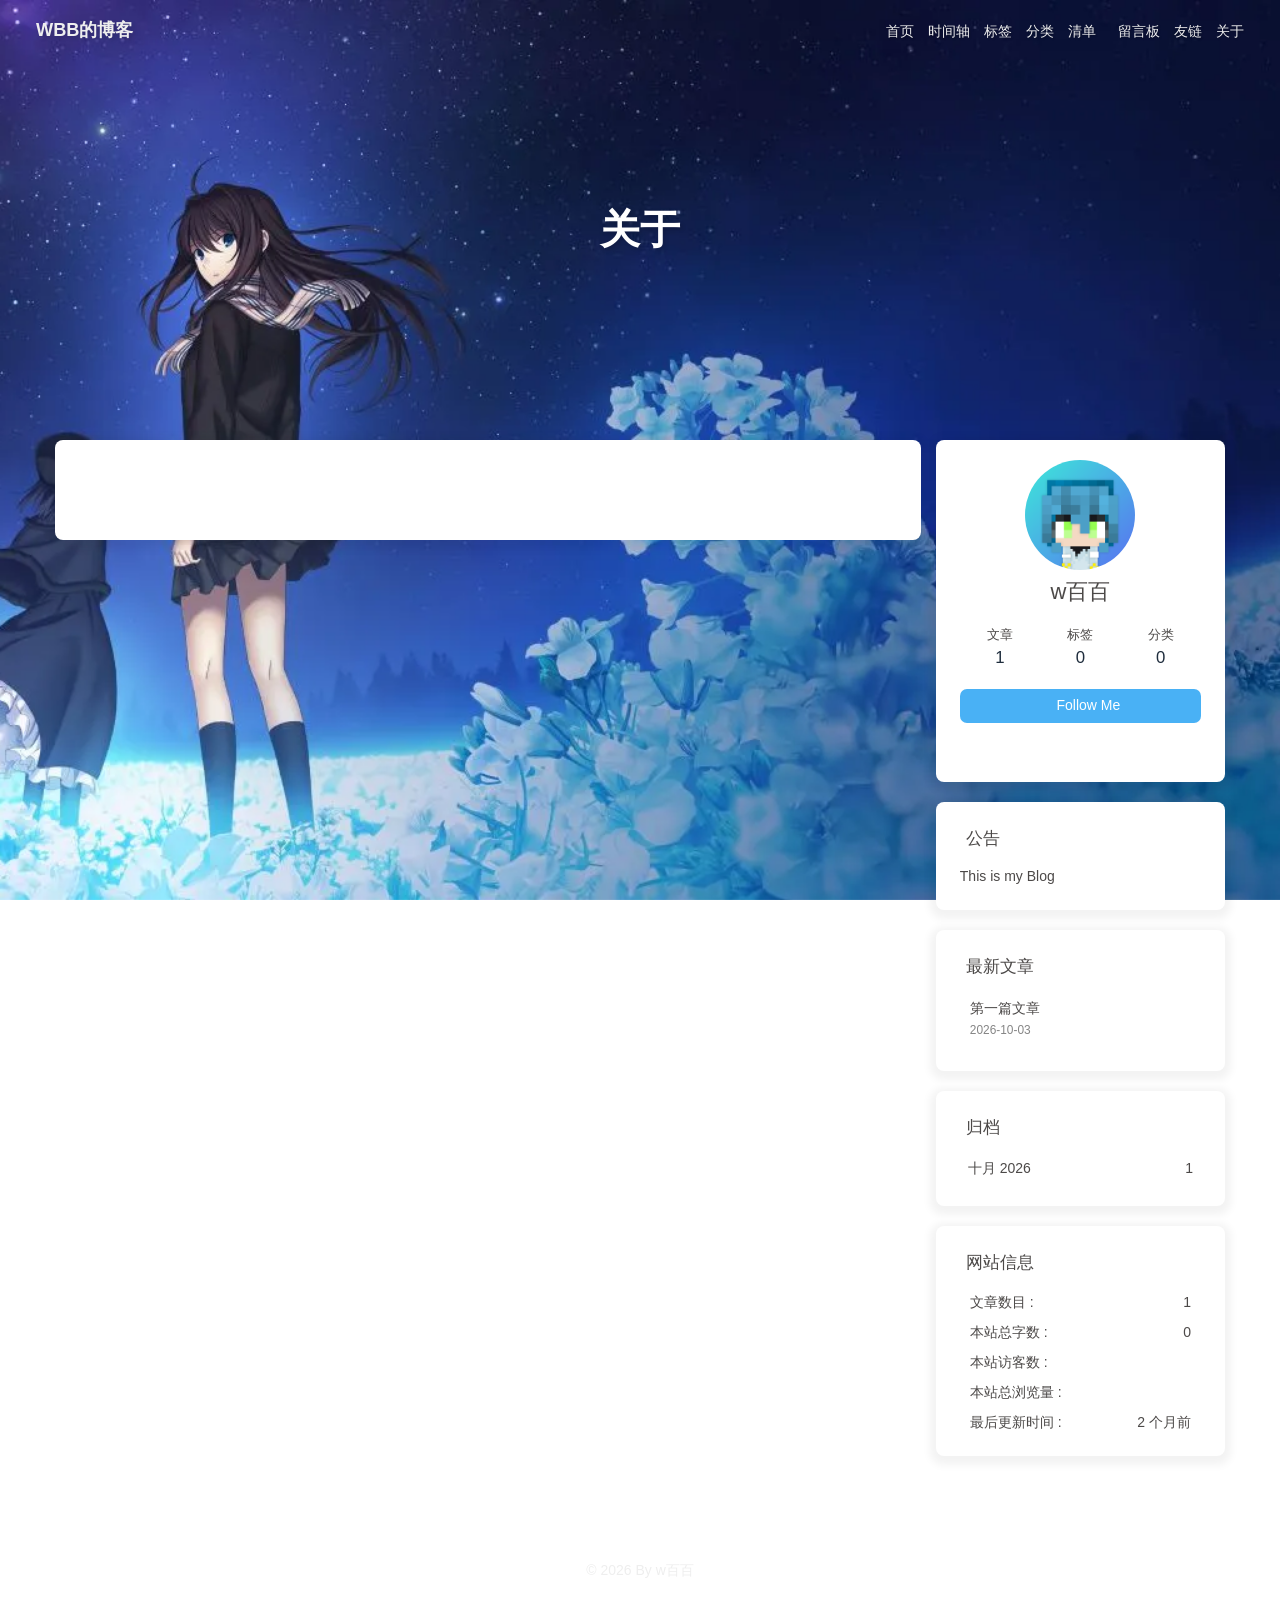
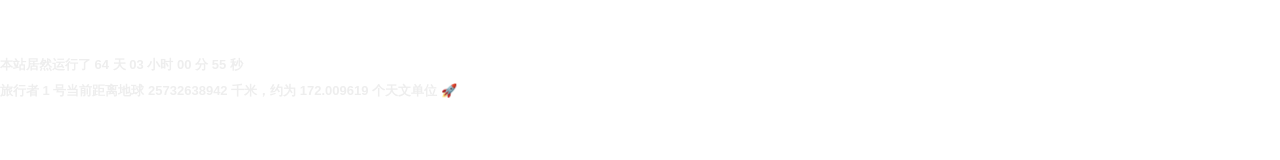
==== about/index.html @ 010b05d6 "Site updated: 2026-10-05 22:46:06" ====
<!DOCTYPE html><html lang="zh-CN" data-theme="light"><head><meta charset="UTF-8"><meta http-equiv="X-UA-Compatible" content="IE=edge"><meta name="viewport" content="width=device-width, initial-scale=1.0,viewport-fit=cover"><title>关于 | WBB的博客</title><meta name="author" content="w百百"><meta name="copyright" content="w百百"><meta name="format-detection" content="telephone=no"><meta name="theme-color" content="#ffffff"><meta property="og:type" content="website">
<meta property="og:title" content="关于">
<meta property="og:url" content="http://example.com/about/index.html">
<meta property="og:site_name" content="WBB的博客">
<meta property="og:locale" content="zh_CN">
<meta property="og:image" content="http://example.com/img/avatar.png">
<meta property="article:published_time" content="2026-10-03T05:00:00.000Z">
<meta property="article:modified_time" content="2026-10-03T05:31:49.910Z">
<meta property="article:author" content="w百百">
<meta name="twitter:card" content="summary">
<meta name="twitter:image" content="http://example.com/img/avatar.png"><script type="application/ld+json"></script><link rel="shortcut icon" href="/img/favicon.ico"><link rel="canonical" href="http://example.com/about/index.html"><link rel="preconnect" href="//cdn.jsdelivr.net"/><link rel="preconnect" href="//busuanzi.ibruce.info"/><link rel="stylesheet" href="/css/index.css?v=5.7.0"><link rel="stylesheet" href="https://cdn.jsdelivr.net/npm/@fortawesome/fontawesome-free@7.3.1/css/all.min.css"><script>
    (() => {
      
    const saveToLocal = {
      set: (key, value, ttl) => {
        const data = { value }

        if (ttl != null) {
          data.expiry = Date.now() + ttl * 86400000
        }

        localStorage.setItem(key, JSON.stringify(data))
      },
      get: key => {
        const itemStr = localStorage.getItem(key)
        if (!itemStr) return

        try {
          const data = JSON.parse(itemStr)

          if (data.expiry && Date.now() > data.expiry) {
            localStorage.removeItem(key)
            return
          }

          return data.value
        } catch {
          localStorage.removeItem(key)
        }
      }
    }

    const scriptCache = new Map()
    const cssCache = new Map()
    window.btf = {
      saveToLocal,
      getScript: (url, attr = {}) => {
        if (scriptCache.has(url)) {
          return scriptCache.get(url)
        }

        const promise = new Promise((resolve, reject) => {
          const script = document.createElement('script')

          script.src = url
          script.async = true

          for (const key in attr) {
            script.setAttribute(key, attr[key])
          }

          script.onload = resolve
          script.onerror = reject

          document.head.appendChild(script)
        })

        scriptCache.set(url, promise)

        return promise
      },
      getCSS: (url, id) => {
        if (cssCache.has(url)) {
          return cssCache.get(url)
        }

        const promise = new Promise((resolve, reject) => {
          const link = document.createElement('link')

          link.rel = 'stylesheet'
          link.href = url

          if (id) {
            link.id = id
          }

          link.onload = resolve
          link.onerror = reject

          document.head.appendChild(link)
        })

        cssCache.set(url, promise)

        return promise
      },
      addGlobalFn: (key, fn, name = false, parent = window) => {
        if (!true && key.startsWith('pjax')) return
        const globalFn = parent.globalFn || {}
        globalFn[key] = globalFn[key] || {}
        globalFn[key][name || Object.keys(globalFn[key]).length] = fn
        parent.globalFn = globalFn
      }
    }
  
      
      const metaThemeColor = document.querySelector('meta[name="theme-color"]')
      const activateDarkMode = () => {
        document.documentElement.dataset.theme = 'dark'
        if (metaThemeColor !== null) {
          metaThemeColor.setAttribute('content', '#0d0d0d')
        }
      }
      const activateLightMode = () => {
        document.documentElement.dataset.theme = 'light'
        if (metaThemeColor !== null) {
          metaThemeColor.setAttribute('content', '#ffffff')
        }
      }

      btf.activateDarkMode = activateDarkMode
      btf.activateLightMode = activateLightMode

      const theme = saveToLocal.get('theme')
    
          theme === 'dark' ? activateDarkMode() : theme === 'light' ? activateLightMode() : null
        
      
      const asideStatus = saveToLocal.get('aside-status')
      if (asideStatus !== undefined) {
        document.documentElement.classList.toggle('hide-aside', asideStatus === 'hide')
      }
    
      
    const detectApple = () => {
      if (/iPad|iPhone|iPod|Macintosh/.test(navigator.userAgent)) {
        document.documentElement.classList.add('apple')
      }
    }
    detectApple()
  
    })()
  </script><script>const GLOBAL_CONFIG = {
  root: '/',
  algolia: undefined,
  localSearch: undefined,
  translate: undefined,
  highlight: {"plugin":"highlight.js","highlightCopy":true,"highlightLang":true,"highlightHeightLimit":230,"highlightFullpage":false,"highlightMacStyle":true},
  copy: {
    success: '复制成功',
    error: '复制失败',
    noSupport: '浏览器不支持'
  },
  relativeDate: {
    homepage: true,
    post: false
  },
  runtime: '',
  dateSuffix: {
    just: '刚刚',
    min: '分钟前',
    hour: '小时前',
    day: '天前',
    month: '个月前'
  },
  copyright: undefined,
  lightbox: 'null',
  Snackbar: undefined,
  infinitegrid: {
    js: 'https://cdn.jsdelivr.net/npm/@egjs/infinitegrid@4.13.0/dist/infinitegrid.min.js',
    buttonText: '加载更多'
  },
  isPhotoFigcaption: false,
  islazyloadPlugin: false,
  isAnchor: false,
  percent: {
    toc: true,
    rightside: false,
  },
  autoDarkmode: false
}</script><script id="config-diff">var GLOBAL_CONFIG_SITE = {
  title: '关于',
  isHighlightShrink: false,
  isToc: false,
  pageType: 'page'
}</script><link rel="stylesheet" href="/css/custom.css" media="defer" onload="this.media='all'"><link rel="stylesheet" href="https://cdn.jsdelivr.net/npm/aplayer@1.10.1/dist/APlayer.min.css"><!-- hexo injector head_end start --><link rel="stylesheet" href="/css/runtime.css" media="print" onload="this.media='all'"><!-- hexo injector head_end end --><meta name="generator" content="Hexo 8.1.2"></head><body><div class="bg-animation" id="web_bg" style="background-image: url(/img/bg.jpg);"></div><div id="sidebar"><div id="menu-mask"></div><div id="sidebar-menus"><div class="avatar-img text-center"><img src="/img/avatar.png" onerror="this.onerror=null;this.src='/img/friend_404.gif'" alt="avatar"/></div><div class="site-data text-center"><a href="/archives/"><div class="headline">文章</div><div class="length-num">1</div></a><a href="/tags/"><div class="headline">标签</div><div class="length-num">0</div></a><a href="/categories/"><div class="headline">分类</div><div class="length-num">0</div></a></div><div class="menus_items"><div class="menus_item"><a class="site-page" href="/"><i class="fa-fw fas fa-home"></i><span> 首页</span></a></div><div class="menus_item"><a class="site-page" href="/archives/"><i class="fa-fw fas fa-archive"></i><span> 时间轴</span></a></div><div class="menus_item"><a class="site-page" href="/tags/"><i class="fa-fw fas fa-tags"></i><span> 标签</span></a></div><div class="menus_item"><a class="site-page" href="/categories/"><i class="fa-fw fas fa-folder-open"></i><span> 分类</span></a></div><div class="menus_item"><span class="site-page group"><i class="fa-fw fa fa-heartbeat"></i><span> 清单</span><i class="fas fa-chevron-down"></i></span><ul class="menus_item_child"><li><a class="site-page child" href="/music/"><i class="fa-fw fas fa-music"></i><span> 音乐</span></a></li><li><a class="site-page child" href="/Gallery/"><i class="fa-fw fas fa-images"></i><span> 照片</span></a></li><li><a class="site-page child" href="/movies/"><i class="fa-fw fas fa-video"></i><span> 电影</span></a></li></ul></div><div class="menus_item"><a class="site-page" href="/comments/"><i class="fa-fw fas fa-envelope-open"></i><span> 留言板</span></a></div><div class="menus_item"><a class="site-page" href="/link/"><i class="fa-fw fas fa-link"></i><span> 友链</span></a></div><div class="menus_item"><a class="site-page" href="/about/"><i class="fa-fw fas fa-user"></i><span> 关于</span></a></div></div></div></div><div class="page" id="body-wrap"><header class="not-home-page" id="page-header"><nav id="nav"><span id="blog-info"><a class="nav-site-title" href="/"><span class="site-name">WBB的博客</span></a></span><div id="menus"><div class="menus_items"><div class="menus_item"><a class="site-page" href="/"><i class="fa-fw fas fa-home"></i><span> 首页</span></a></div><div class="menus_item"><a class="site-page" href="/archives/"><i class="fa-fw fas fa-archive"></i><span> 时间轴</span></a></div><div class="menus_item"><a class="site-page" href="/tags/"><i class="fa-fw fas fa-tags"></i><span> 标签</span></a></div><div class="menus_item"><a class="site-page" href="/categories/"><i class="fa-fw fas fa-folder-open"></i><span> 分类</span></a></div><div class="menus_item"><span class="site-page group"><i class="fa-fw fa fa-heartbeat"></i><span> 清单</span><i class="fas fa-chevron-down"></i></span><ul class="menus_item_child"><li><a class="site-page child" href="/music/"><i class="fa-fw fas fa-music"></i><span> 音乐</span></a></li><li><a class="site-page child" href="/Gallery/"><i class="fa-fw fas fa-images"></i><span> 照片</span></a></li><li><a class="site-page child" href="/movies/"><i class="fa-fw fas fa-video"></i><span> 电影</span></a></li></ul></div><div class="menus_item"><a class="site-page" href="/comments/"><i class="fa-fw fas fa-envelope-open"></i><span> 留言板</span></a></div><div class="menus_item"><a class="site-page" href="/link/"><i class="fa-fw fas fa-link"></i><span> 友链</span></a></div><div class="menus_item"><a class="site-page" href="/about/"><i class="fa-fw fas fa-user"></i><span> 关于</span></a></div></div><div id="toggle-menu"><span class="site-page"><i class="fas fa-bars fa-fw"></i></span></div></div></nav><div id="page-site-info"><h1 id="site-title">关于</h1></div></header><main class="layout" id="content-inner"><div id="page"><div class="container" id="article-container"></div></div><div class="aside-content" id="aside-content"><div class="card-widget card-info text-center"><div class="avatar-img"><img src="/img/avatar.png" onerror="this.onerror=null;this.src='/img/friend_404.gif'" alt="avatar"/></div><div class="author-info-name">w百百</div><div class="author-info-description"></div><div class="site-data"><a href="/archives/"><div class="headline">文章</div><div class="length-num">1</div></a><a href="/tags/"><div class="headline">标签</div><div class="length-num">0</div></a><a href="/categories/"><div class="headline">分类</div><div class="length-num">0</div></a></div><a id="card-info-btn" target="_blank" rel="noopener" href="https://github.com/wbb718"><i class="fab fa-github"></i><span>Follow Me</span></a><div class="card-info-social-icons"><a class="social-icon" href="https://github.com/wbb718" target="_blank" title="Github"><i class="fab fa-github" style="color: #24292e;"></i></a><a class="social-icon" href="mailto:2115666263@qq.com" target="_blank" title="Email"><i class="fas fa-envelope" style="color: #4a7dbe;"></i></a></div></div><div class="card-widget card-announcement"><div class="item-headline"><i class="fas fa-bullhorn fa-shake"></i><span>公告</span></div><div class="announcement_content">This is my Blog</div></div><div class="sticky_layout"><div class="card-widget card-recent-post"><div class="item-headline"><i class="fas fa-history"></i><span>最新文章</span></div><div class="aside-list"><div class="aside-list-item no-cover"><div class="content"><a class="title" href="/2026/10/03/first/" title="第一篇文章">第一篇文章</a><time datetime="2026-10-02T16:00:00.000Z" title="发表于 2026-10-03 00:00:00">2026-10-03</time></div></div></div></div><div class="card-widget card-archives">
    <div class="item-headline"><i class="fas fa-archive"></i><span>归档</span></div>
  
    <ul class="card-archive-list">
      
        <li class="card-archive-list-item">
          <a class="card-archive-list-link" href="/archives/2026/10/">
            <span class="card-archive-list-date">
              十月 2026
            </span>
            <span class="card-archive-list-count">1</span>
          </a>
        </li>
      
    </ul>
  </div><div class="card-widget card-webinfo"><div class="item-headline"><i class="fas fa-chart-line"></i><span>网站信息</span></div><div class="webinfo"><div class="webinfo-item"><div class="item-name">文章数目 :</div><div class="item-count">1</div></div><div class="webinfo-item"><div class="item-name">本站总字数 :</div><div class="item-count">0</div></div><div class="webinfo-item"><div class="item-name">本站访客数 :</div><div class="item-count" id="busuanzi_value_site_uv"><i class="fa-solid fa-spinner fa-spin"></i></div></div><div class="webinfo-item"><div class="item-name">本站总浏览量 :</div><div class="item-count" id="busuanzi_value_site_pv"><i class="fa-solid fa-spinner fa-spin"></i></div></div><div class="webinfo-item"><div class="item-name">最后更新时间 :</div><div class="item-count" id="last-push-date" data-lastPushDate="2026-10-05T14:46:05.135Z"><i class="fa-solid fa-spinner fa-spin"></i></div></div></div></div></div></div></main><footer id="footer"><div class="footer-other"><div class="footer-copyright"><span class="copyright">&copy;&nbsp;2026 By w百百</span></div></div></footer></div><div id="rightside"><div id="rightside-config-hide"><button id="darkmode" type="button" title="日间和夜间模式切换"><i class="fas fa-adjust"></i></button><button id="hide-aside-btn" type="button" title="单栏和双栏切换"><i class="fas fa-arrows-alt-h"></i></button></div><div id="rightside-config-show"><button id="rightside-config" type="button" title="设置"><i class="fas fa-cog fa-spin"></i></button><button id="go-up" type="button" title="回到顶部"><span class="scroll-percent"></span><i class="fas fa-arrow-up"></i></button></div></div><div><script src="/js/utils.js?v=5.7.0"></script><script src="/js/main.js?v=5.7.0"></script><div class="js-pjax"></div><script>
// PJAX 单例锁，保证 Live2D 核心逻辑在生命周期内只初始化一次，避免重复加载和资源泄漏
if (typeof window.live2d_initialized === 'undefined') {
    window.live2d_initialized = true;
    // Live2D Widget v3 配置对象
    const cdnPath = "https://cdn.jsdelivr.net/gh/letere-gzj/live2d-widget-v3@main";
    const config = {
      path: {
        homePath: "", // 网站根路径
        modelPath: "/live2d/", // live2d 资源与配置路径
        cssPath: "/live2d/waifu.css", // live2d 样式表路径
        tipsJsonPath: "/live2d/waifu-tips.json", // live2d 提示语配置路径
        tipsJsPath: "/live2d/waifu-tips.js", // live2d 提示语脚本路径
        live2dCorePath: cdnPath + "/Core/live2dcubismcore.js", // Live2D核心库路径，使用 CDN 加载
        live2dSdkPath: cdnPath + "/live2d-sdk.js" // Live2D SDK路径，使用 CDN 加载
      },
      tools: ["hitokoto", "express", "info", "quit"], // 前端工具栏按钮配置，我在这里做了精简
      drag: { enable: false, direction: ["x", "y"] }, // 拖拽配置，这里为模型禁止拖拽
      switchType: "order" // 模型切换方式，这里为顺序切换
    };
    // 资源初始化以及移动端适配
    if (screen.width >= 768) {
      Promise.all([
        loadExternalResource(config.path.cssPath, "css"),
        loadExternalResource(config.path.live2dCorePath, "js"),
        loadExternalResource(config.path.live2dSdkPath, "js"),
        loadExternalResource(config.path.tipsJsPath, "js")
      ]).then(() => {
        if (typeof initWidget !== "undefined") {
          initWidget({
            waifuPath: config.path.tipsJsonPath,
            cdnPath: config.path.modelPath,
            tools: config.tools,
            dragEnable: config.drag.enable,
            dragDirection: config.drag.direction,
            switchType: config.switchType
          });
        }
      });
    }
    // 异步加载资源
    function loadExternalResource(url, type) {
      return new Promise((resolve, reject) => {
        let tag;
        if (type === "css") {
          tag = document.createElement("link"); 
          tag.rel = "stylesheet"; 
          tag.href = url;
        } else if (type === "js") {
          tag = document.createElement("script"); 
          tag.src = url;
        }
        if (tag) {
          tag.onload = () => resolve(url); 
          tag.onerror = () => reject(url); 
          document.head.appendChild(tag);
        }
      });
    }
}

</script>     
<script src="https://cdn.jsdelivr.net/npm/aplayer@1.10.1/dist/APlayer.min.js"></script><script src="https://cdn.jsdelivr.net/npm/meting@2.0.2/dist/Meting.min.js"></script><meting-js server="netease" type="playlist" id="8816028879" api="https://meting-api.wbb718.deno.net/api" fixed="true" autoplay="false" theme="#ad7a86" list-folded="false"></meting-js><script>
var __runMeting = function () {
  if (window.aplayers) {
    try {
      window.aplayers.forEach(function (p) {
        if (!p.options.fixed) p.destroy();
      });
    } catch (e) {}
  }
  if (typeof loadMeting === 'function' && document.getElementsByClassName('aplayer').length) {
    loadMeting();
  }
};
window.addEventListener('load', __runMeting);
</script>
<script src="https://cdn.jsdelivr.net/npm/pjax@0.2.8/pjax.min.js" defer="defer"></script><script>document.addEventListener('DOMContentLoaded', () => {
  const pjaxSelectors = ["head > title","#config-diff","#body-wrap","#rightside-config-hide","#rightside-config-show",".js-pjax"]

  window.pjax = new Pjax({
    elements: 'a:not([target="_blank"]):not([data-fancybox])',
    selectors: pjaxSelectors,
    cacheBust: false,
    analytics: false,
    scrollRestoration: false
  })

  const triggerPjaxFn = (val) => {
    if (!val) return
    Object.values(val).forEach(fn => {
      try {
        fn()
      } catch (err) {
        console.debug('Pjax callback failed:', err)
      }
    })
  }

  document.addEventListener('pjax:send', () => {
    // removeEventListener
    btf.removeGlobalFnEvent('pjaxSendOnce')
    btf.removeGlobalFnEvent('themeChange')

    // reset readmode
    const $bodyClassList = document.body.classList
    if ($bodyClassList.contains('read-mode')) $bodyClassList.remove('read-mode')

    triggerPjaxFn(window.globalFn.pjaxSend)
  })

  document.addEventListener('pjax:complete', () => {
    btf.removeGlobalFnEvent('pjaxCompleteOnce')
    document.querySelectorAll('script[data-pjax]').forEach(item => {
      if (!item.parentNode) return
      const newScript = document.createElement('script')
      const content = item.text || item.textContent || ''
      Array.from(item.attributes).forEach(attr => newScript.setAttribute(attr.name, attr.value))
      newScript.appendChild(document.createTextNode(content))
      item.parentNode.replaceChild(newScript, item)
    })

    triggerPjaxFn(window.globalFn.pjaxComplete)
  })

  document.addEventListener('pjax:error', e => {
    const responseURL = e.request && e.request.responseURL
    if (e.request && e.request.status === 404) {
      true
        ? pjax.loadUrl('/404.html')
        : responseURL && (window.location.href = responseURL)
    } else if (responseURL) {
      window.location.href = responseURL
    }
  })
})</script><script async data-pjax src="//busuanzi.ibruce.info/busuanzi/2.3/busuanzi.pure.mini.js"></script></div><!-- hexo injector body_end start --><script data-pjax>
  function butterfly_footer_beautify_injector_config(){
    var parent_div_git = document.getElementById('footer');
    var item_html = '<div id="workboard"></div><p id="ghbdages"><a class="github-badge" target="_blank" href="https://hexo.io/" style="margin-inline:5px" data-title="博客框架为Hexo_v5.4.0" title=""><img src="https://img.shields.io/badge/Frame-Hexo-blue?style=flat&amp;logo=hexo" alt=""/></a><a class="github-badge" target="_blank" href="https://butterfly.js.org/" style="margin-inline:5px" data-title="主题版本Butterfly_v3.8.2" title=""><img src="https://img.shields.io/badge/Theme-Butterfly-6513df?style=flat&amp;logo=bitdefender" alt=""/></a><a class="github-badge" target="_blank" href="https://www.jsdelivr.com/" style="margin-inline:5px" data-title="本站使用JsDelivr为静态资源提供CDN加速" title=""><img src="https://img.shields.io/badge/CDN-jsDelivr-orange?style=flat&amp;logo=jsDelivr" alt=""/></a><a class="github-badge" target="_blank" href="https://vercel.com/" style="margin-inline:5px" data-title="本站采用双线部署，默认线路托管于Vercel" title=""><img src="https://img.shields.io/badge/Hosted-Vercel-brightgreen?style=flat&amp;logo=Vercel" alt=""/></a><a class="github-badge" target="_blank" href="https://vercel.com/" style="margin-inline:5px" data-title="本站采用双线部署，联通线路托管于Coding" title=""><img src="https://img.shields.io/badge/Hosted-Coding-0cedbe?style=flat&amp;logo=Codio" alt=""/></a><a class="github-badge" target="_blank" href="https://github.com/" style="margin-inline:5px" data-title="本站项目由Github托管" title=""><img src="https://img.shields.io/badge/Source-Github-d021d6?style=flat&amp;logo=GitHub" alt=""/></a><a class="github-badge" target="_blank" href="http://creativecommons.org/licenses/by-nc-sa/4.0/" style="margin-inline:5px" data-title="本站采用知识共享署名-非商业性使用-相同方式共享4.0国际许可协议进行许可" title=""><img src="https://img.shields.io/badge/Copyright-BY--NC--SA%204.0-d42328?style=flat&amp;logo=Claris" alt=""/></a></p>';
    console.log('已挂载butterfly_footer_beautify')
    parent_div_git.insertAdjacentHTML("beforeend",item_html)
    }
  var elist = 'null'.split(',');
  var cpage = location.pathname;
  var epage = 'all';
  var flag = 0;

  for (var i=0;i<elist.length;i++){
    if (cpage.includes(elist[i])){
      flag++;
    }
  }

  if ((epage ==='all')&&(flag == 0)){
    butterfly_footer_beautify_injector_config();
  }
  else if (epage === cpage){
    butterfly_footer_beautify_injector_config();
  }
  </script><script async src="/js/runtime.js"></script><!-- hexo injector body_end end --></body></html>
---- css/custom.css ----
/* 页脚与头图透明 */
#footer {
  background: transparent !important;
}
#page-header {
  background: transparent !important;
}

/* 白天模式遮罩透明 */
#footer::before {
  background: transparent !important;
}
#page-header::before {
  background: transparent !important;
}

/* 夜间模式遮罩透明 */
[data-theme="dark"] #footer::before {
  background: transparent !important;
}
[data-theme="dark"] #page-header::before {
  background: transparent !important;
}
---- css/runtime.css ----
/*电子钟字体*/
@font-face {
  font-family: 'UnidreamLED';
  src: url("https://cdn.jsdelivr.net/npm/akilar-candyassets/fonts/UnidreamLED.ttf");
  font-display: swap;
}
div#runtime {
  width: 180px;
  margin: auto;
  color: #00ffff;
  padding-inline: 5px;
  border-radius: 10px;
  background-color: rgba(0,0,0,0.7);
  font-family: 'UnidreamLED';
}
[data-theme="dark"] div#runtime {
  color: #28b4c8;
  box-shadow: 0 0 5px rgba(28,69,218,0.71);
  animation: flashlight 1s linear infinite alternate;
}
/*悬停显示徽标提示语*/
a.github-badge:hover:before {
  position: fixed;
  width: fit-content;
  margin: auto;
  left: 0;
  right: 0;
  top: 10%;
  border-radius: 10px;
  text-align: center;
  z-index: 100;
  content: attr(data-title);
  font-size: 20px;
  color: #ffffff;
  padding: 10px;
  background-color: var(--text-bg-hover);
}
[data-theme=dark] a.github-badge:hover:before {
  background-color: rgba(18,18,18,0.8);
}
@-moz-keyframes flashlight {
  from {
    box-shadow: 0 0 5px #1478d2;
  }
  to {
    box-shadow: 0 0 2px #1478d2;
  }
}
@-webkit-keyframes flashlight {
  from {
    box-shadow: 0 0 5px #1478d2;
  }
  to {
    box-shadow: 0 0 2px #1478d2;
  }
}
@-o-keyframes flashlight {
  from {
    box-shadow: 0 0 5px #1478d2;
  }
  to {
    box-shadow: 0 0 2px #1478d2;
  }
}
@keyframes flashlight {
  from {
    box-shadow: 0 0 5px #1478d2;
  }
  to {
    box-shadow: 0 0 2px #1478d2;
  }
}
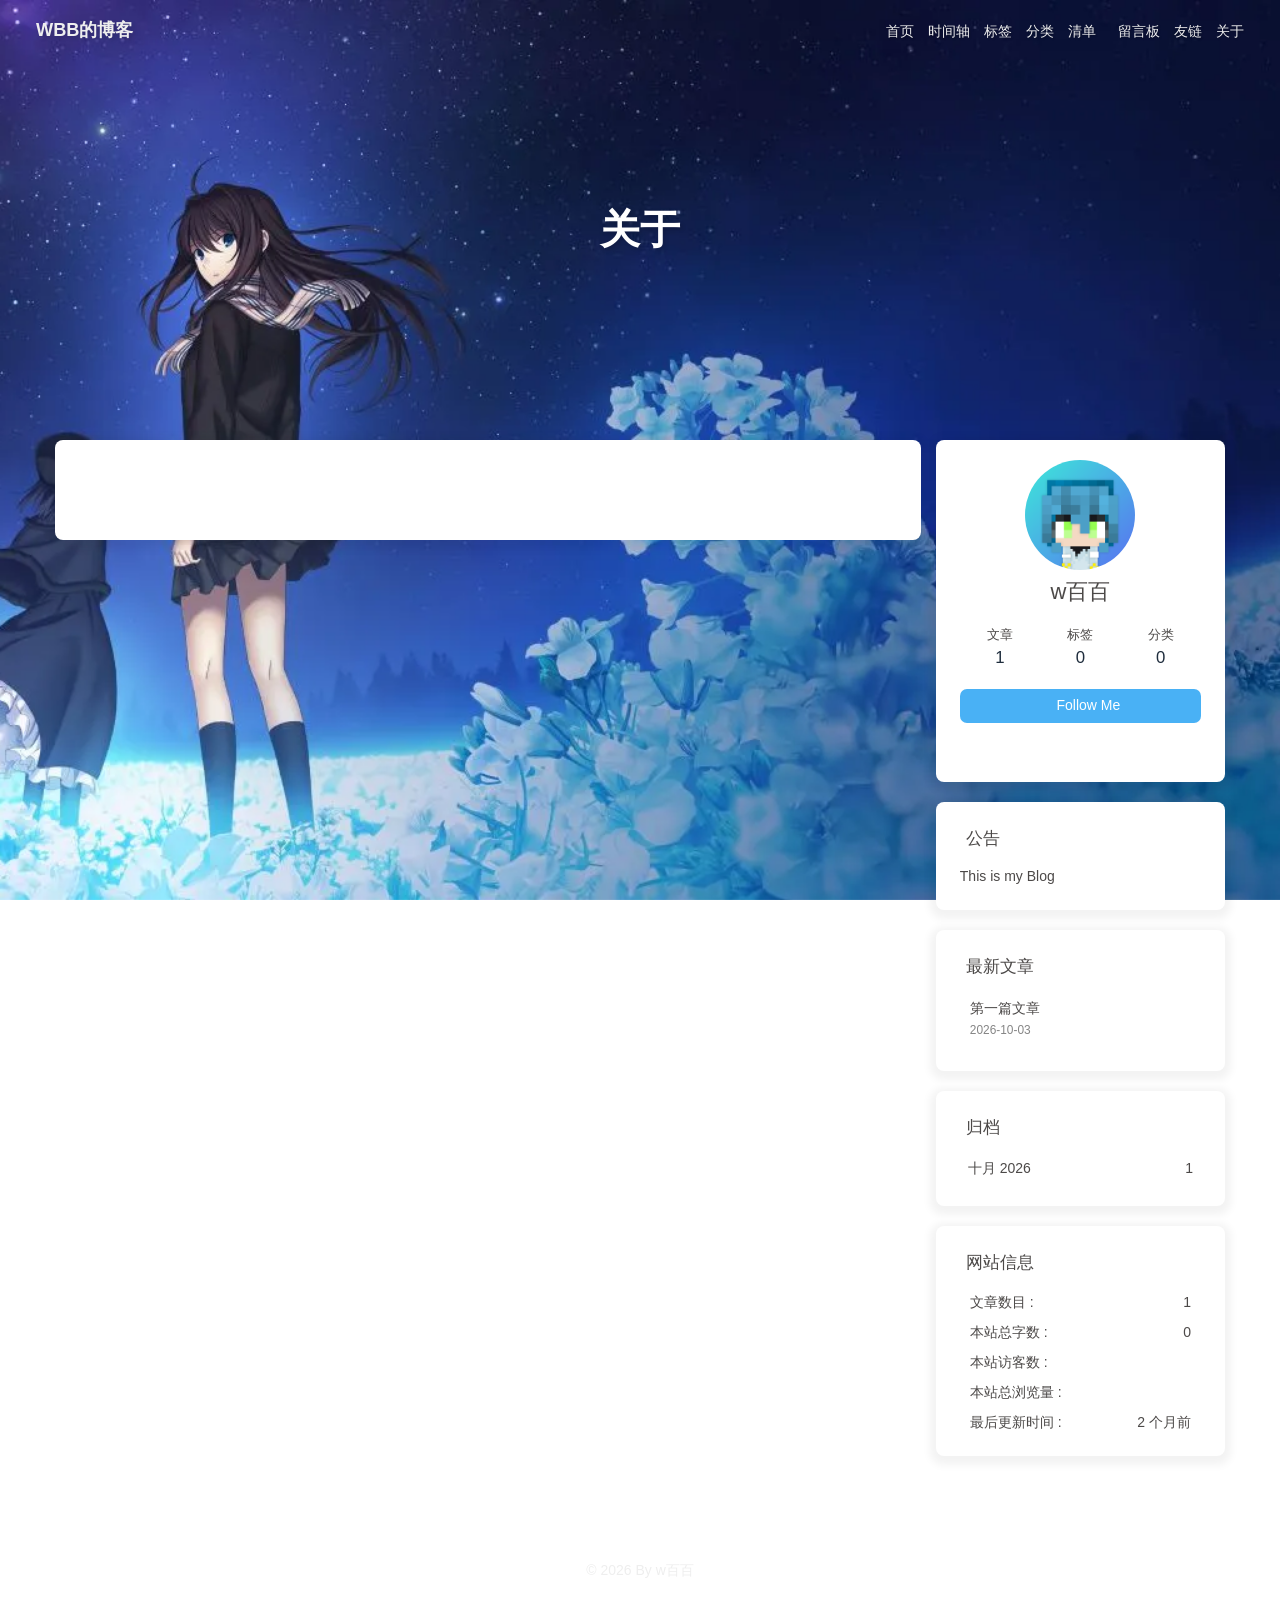
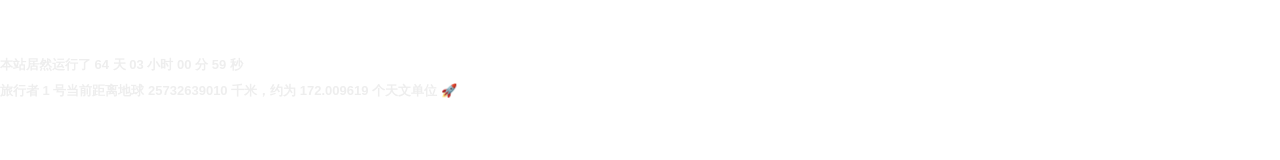
==== commit 0ead7782: "Site updated: 2026-10-05 22:55:20" ====
--- a/about/index.html
+++ b/about/index.html
@@ -198,7 +198,7 @@
         </li>
       
     </ul>
-  </div><div class="card-widget card-webinfo"><div class="item-headline"><i class="fas fa-chart-line"></i><span>网站信息</span></div><div class="webinfo"><div class="webinfo-item"><div class="item-name">文章数目 :</div><div class="item-count">1</div></div><div class="webinfo-item"><div class="item-name">本站总字数 :</div><div class="item-count">0</div></div><div class="webinfo-item"><div class="item-name">本站访客数 :</div><div class="item-count" id="busuanzi_value_site_uv"><i class="fa-solid fa-spinner fa-spin"></i></div></div><div class="webinfo-item"><div class="item-name">本站总浏览量 :</div><div class="item-count" id="busuanzi_value_site_pv"><i class="fa-solid fa-spinner fa-spin"></i></div></div><div class="webinfo-item"><div class="item-name">最后更新时间 :</div><div class="item-count" id="last-push-date" data-lastPushDate="2026-10-05T14:46:05.135Z"><i class="fa-solid fa-spinner fa-spin"></i></div></div></div></div></div></div></main><footer id="footer"><div class="footer-other"><div class="footer-copyright"><span class="copyright">&copy;&nbsp;2026 By w百百</span></div></div></footer></div><div id="rightside"><div id="rightside-config-hide"><button id="darkmode" type="button" title="日间和夜间模式切换"><i class="fas fa-adjust"></i></button><button id="hide-aside-btn" type="button" title="单栏和双栏切换"><i class="fas fa-arrows-alt-h"></i></button></div><div id="rightside-config-show"><button id="rightside-config" type="button" title="设置"><i class="fas fa-cog fa-spin"></i></button><button id="go-up" type="button" title="回到顶部"><span class="scroll-percent"></span><i class="fas fa-arrow-up"></i></button></div></div><div><script src="/js/utils.js?v=5.7.0"></script><script src="/js/main.js?v=5.7.0"></script><div class="js-pjax"></div><script>
+  </div><div class="card-widget card-webinfo"><div class="item-headline"><i class="fas fa-chart-line"></i><span>网站信息</span></div><div class="webinfo"><div class="webinfo-item"><div class="item-name">文章数目 :</div><div class="item-count">1</div></div><div class="webinfo-item"><div class="item-name">本站总字数 :</div><div class="item-count">0</div></div><div class="webinfo-item"><div class="item-name">本站访客数 :</div><div class="item-count" id="busuanzi_value_site_uv"><i class="fa-solid fa-spinner fa-spin"></i></div></div><div class="webinfo-item"><div class="item-name">本站总浏览量 :</div><div class="item-count" id="busuanzi_value_site_pv"><i class="fa-solid fa-spinner fa-spin"></i></div></div><div class="webinfo-item"><div class="item-name">最后更新时间 :</div><div class="item-count" id="last-push-date" data-lastPushDate="2026-10-05T14:55:19.253Z"><i class="fa-solid fa-spinner fa-spin"></i></div></div></div></div></div></div></main><footer id="footer"><div class="footer-other"><div class="footer-copyright"><span class="copyright">&copy;&nbsp;2026 By w百百</span></div></div></footer></div><div id="rightside"><div id="rightside-config-hide"><button id="darkmode" type="button" title="日间和夜间模式切换"><i class="fas fa-adjust"></i></button><button id="hide-aside-btn" type="button" title="单栏和双栏切换"><i class="fas fa-arrows-alt-h"></i></button></div><div id="rightside-config-show"><button id="rightside-config" type="button" title="设置"><i class="fas fa-cog fa-spin"></i></button><button id="go-up" type="button" title="回到顶部"><span class="scroll-percent"></span><i class="fas fa-arrow-up"></i></button></div></div><div><script src="/js/utils.js?v=5.7.0"></script><script src="/js/main.js?v=5.7.0"></script><div class="js-pjax"></div><script>
 // PJAX 单例锁，保证 Live2D 核心逻辑在生命周期内只初始化一次，避免重复加载和资源泄漏
 if (typeof window.live2d_initialized === 'undefined') {
     window.live2d_initialized = true;
@@ -260,7 +260,7 @@
 }
 
 </script>     
-<script src="https://cdn.jsdelivr.net/npm/aplayer@1.10.1/dist/APlayer.min.js"></script><script src="https://cdn.jsdelivr.net/npm/meting@2.0.2/dist/Meting.min.js"></script><meting-js server="netease" type="playlist" id="8816028879" api="https://meting-api.wbb718.deno.net/api" fixed="true" autoplay="false" theme="#ad7a86" list-folded="false"></meting-js><script>
+<script src="https://cdn.jsdelivr.net/npm/aplayer@1.10.1/dist/APlayer.min.js"></script><script src="https://cdn.jsdelivr.net/npm/@xizeyoupan/meting@latest/dist/Meting.min.js"></script><meting-js server="netease" type="playlist" id="8816028879" api="https://meting-api.wbb718.deno.net/api" fixed="true" autoplay="false" theme="#ad7a86" list-folded="false"></meting-js><script>
 var __runMeting = function () {
   if (window.aplayers) {
     try {
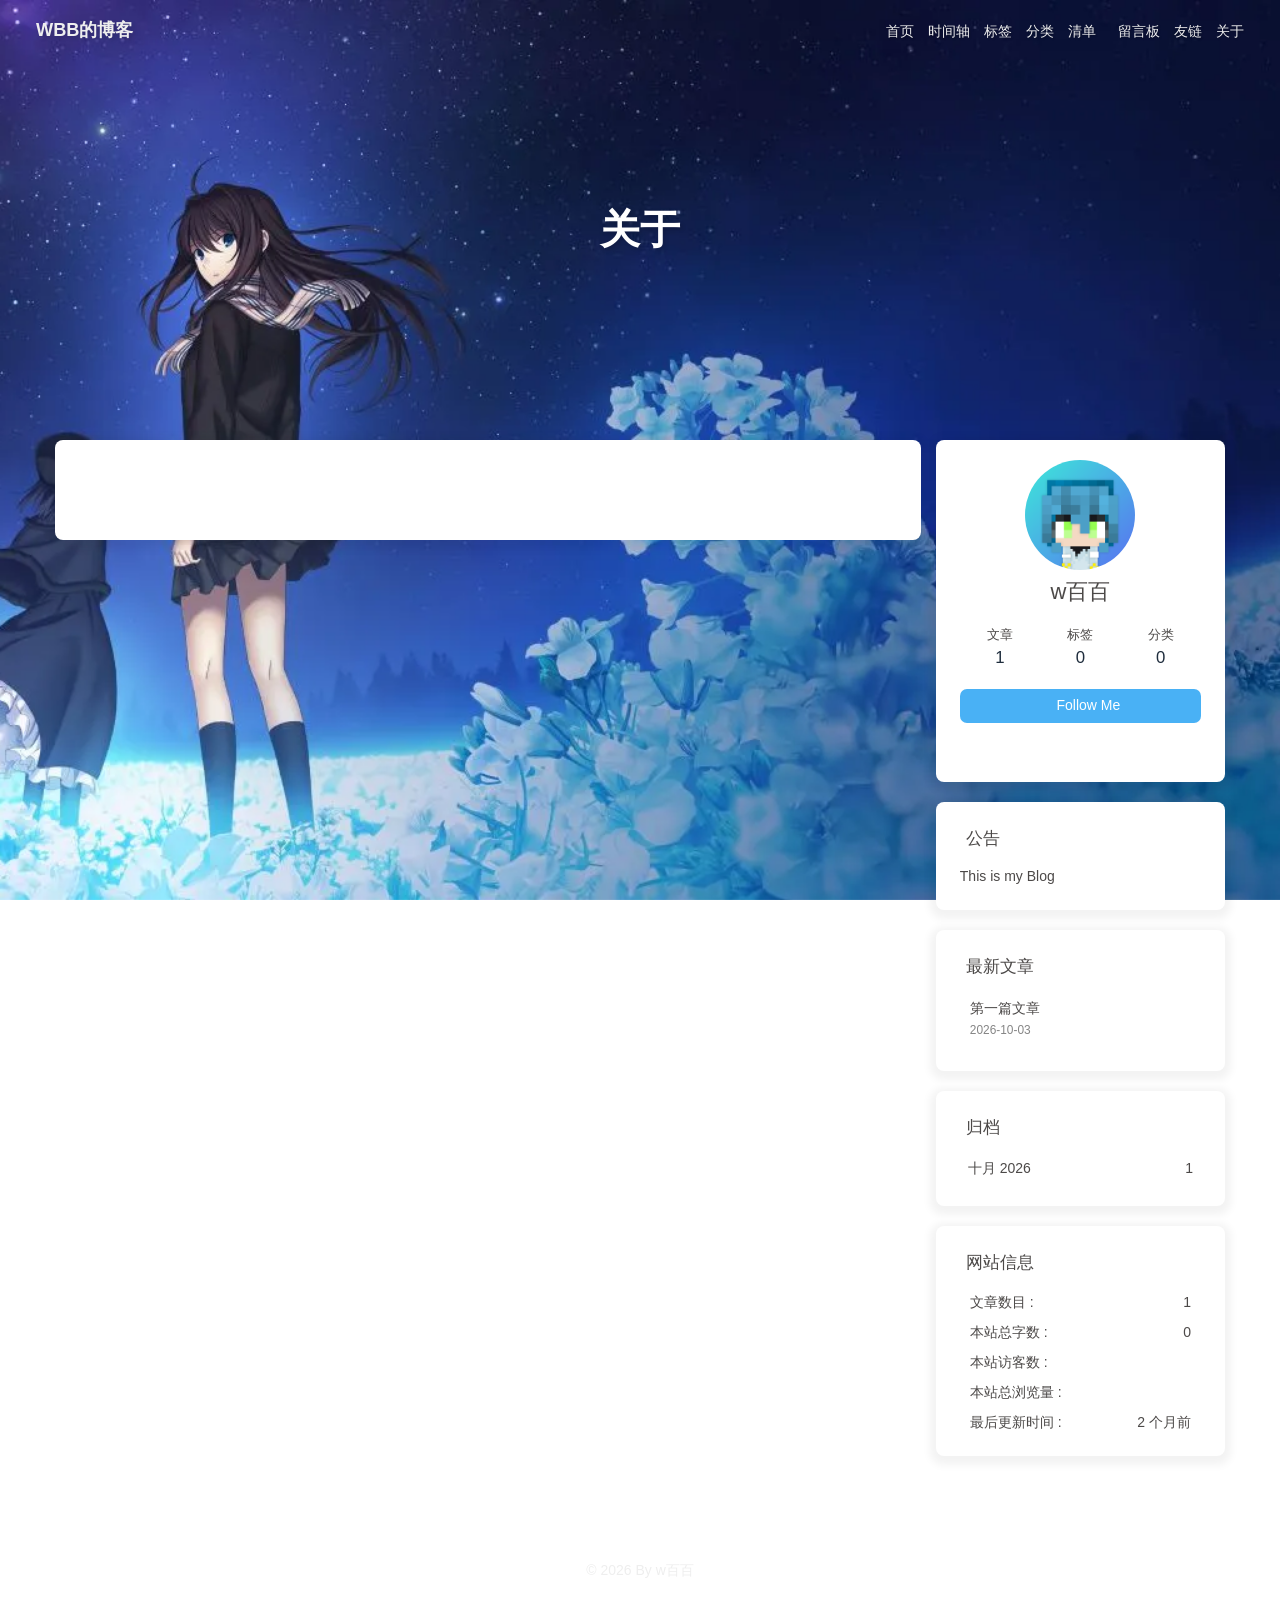
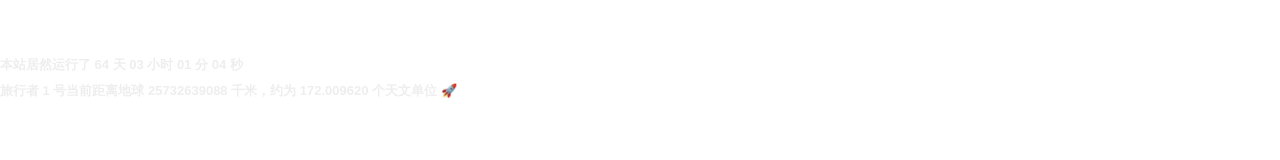
==== commit 1402a6be: "Site updated: 2026-10-05 23:13:08" ====
--- a/about/index.html
+++ b/about/index.html
@@ -198,7 +198,7 @@
         </li>
       
     </ul>
-  </div><div class="card-widget card-webinfo"><div class="item-headline"><i class="fas fa-chart-line"></i><span>网站信息</span></div><div class="webinfo"><div class="webinfo-item"><div class="item-name">文章数目 :</div><div class="item-count">1</div></div><div class="webinfo-item"><div class="item-name">本站总字数 :</div><div class="item-count">0</div></div><div class="webinfo-item"><div class="item-name">本站访客数 :</div><div class="item-count" id="busuanzi_value_site_uv"><i class="fa-solid fa-spinner fa-spin"></i></div></div><div class="webinfo-item"><div class="item-name">本站总浏览量 :</div><div class="item-count" id="busuanzi_value_site_pv"><i class="fa-solid fa-spinner fa-spin"></i></div></div><div class="webinfo-item"><div class="item-name">最后更新时间 :</div><div class="item-count" id="last-push-date" data-lastPushDate="2026-10-05T14:55:19.253Z"><i class="fa-solid fa-spinner fa-spin"></i></div></div></div></div></div></div></main><footer id="footer"><div class="footer-other"><div class="footer-copyright"><span class="copyright">&copy;&nbsp;2026 By w百百</span></div></div></footer></div><div id="rightside"><div id="rightside-config-hide"><button id="darkmode" type="button" title="日间和夜间模式切换"><i class="fas fa-adjust"></i></button><button id="hide-aside-btn" type="button" title="单栏和双栏切换"><i class="fas fa-arrows-alt-h"></i></button></div><div id="rightside-config-show"><button id="rightside-config" type="button" title="设置"><i class="fas fa-cog fa-spin"></i></button><button id="go-up" type="button" title="回到顶部"><span class="scroll-percent"></span><i class="fas fa-arrow-up"></i></button></div></div><div><script src="/js/utils.js?v=5.7.0"></script><script src="/js/main.js?v=5.7.0"></script><div class="js-pjax"></div><script>
+  </div><div class="card-widget card-webinfo"><div class="item-headline"><i class="fas fa-chart-line"></i><span>网站信息</span></div><div class="webinfo"><div class="webinfo-item"><div class="item-name">文章数目 :</div><div class="item-count">1</div></div><div class="webinfo-item"><div class="item-name">本站总字数 :</div><div class="item-count">0</div></div><div class="webinfo-item"><div class="item-name">本站访客数 :</div><div class="item-count" id="busuanzi_value_site_uv"><i class="fa-solid fa-spinner fa-spin"></i></div></div><div class="webinfo-item"><div class="item-name">本站总浏览量 :</div><div class="item-count" id="busuanzi_value_site_pv"><i class="fa-solid fa-spinner fa-spin"></i></div></div><div class="webinfo-item"><div class="item-name">最后更新时间 :</div><div class="item-count" id="last-push-date" data-lastPushDate="2026-10-05T15:13:07.418Z"><i class="fa-solid fa-spinner fa-spin"></i></div></div></div></div></div></div></main><footer id="footer"><div class="footer-other"><div class="footer-copyright"><span class="copyright">&copy;&nbsp;2026 By w百百</span></div></div></footer></div><div id="rightside"><div id="rightside-config-hide"><button id="darkmode" type="button" title="日间和夜间模式切换"><i class="fas fa-adjust"></i></button><button id="hide-aside-btn" type="button" title="单栏和双栏切换"><i class="fas fa-arrows-alt-h"></i></button></div><div id="rightside-config-show"><button id="rightside-config" type="button" title="设置"><i class="fas fa-cog fa-spin"></i></button><button id="go-up" type="button" title="回到顶部"><span class="scroll-percent"></span><i class="fas fa-arrow-up"></i></button></div></div><div><script src="/js/utils.js?v=5.7.0"></script><script src="/js/main.js?v=5.7.0"></script><div class="js-pjax"></div><script>
 // PJAX 单例锁，保证 Live2D 核心逻辑在生命周期内只初始化一次，避免重复加载和资源泄漏
 if (typeof window.live2d_initialized === 'undefined') {
     window.live2d_initialized = true;
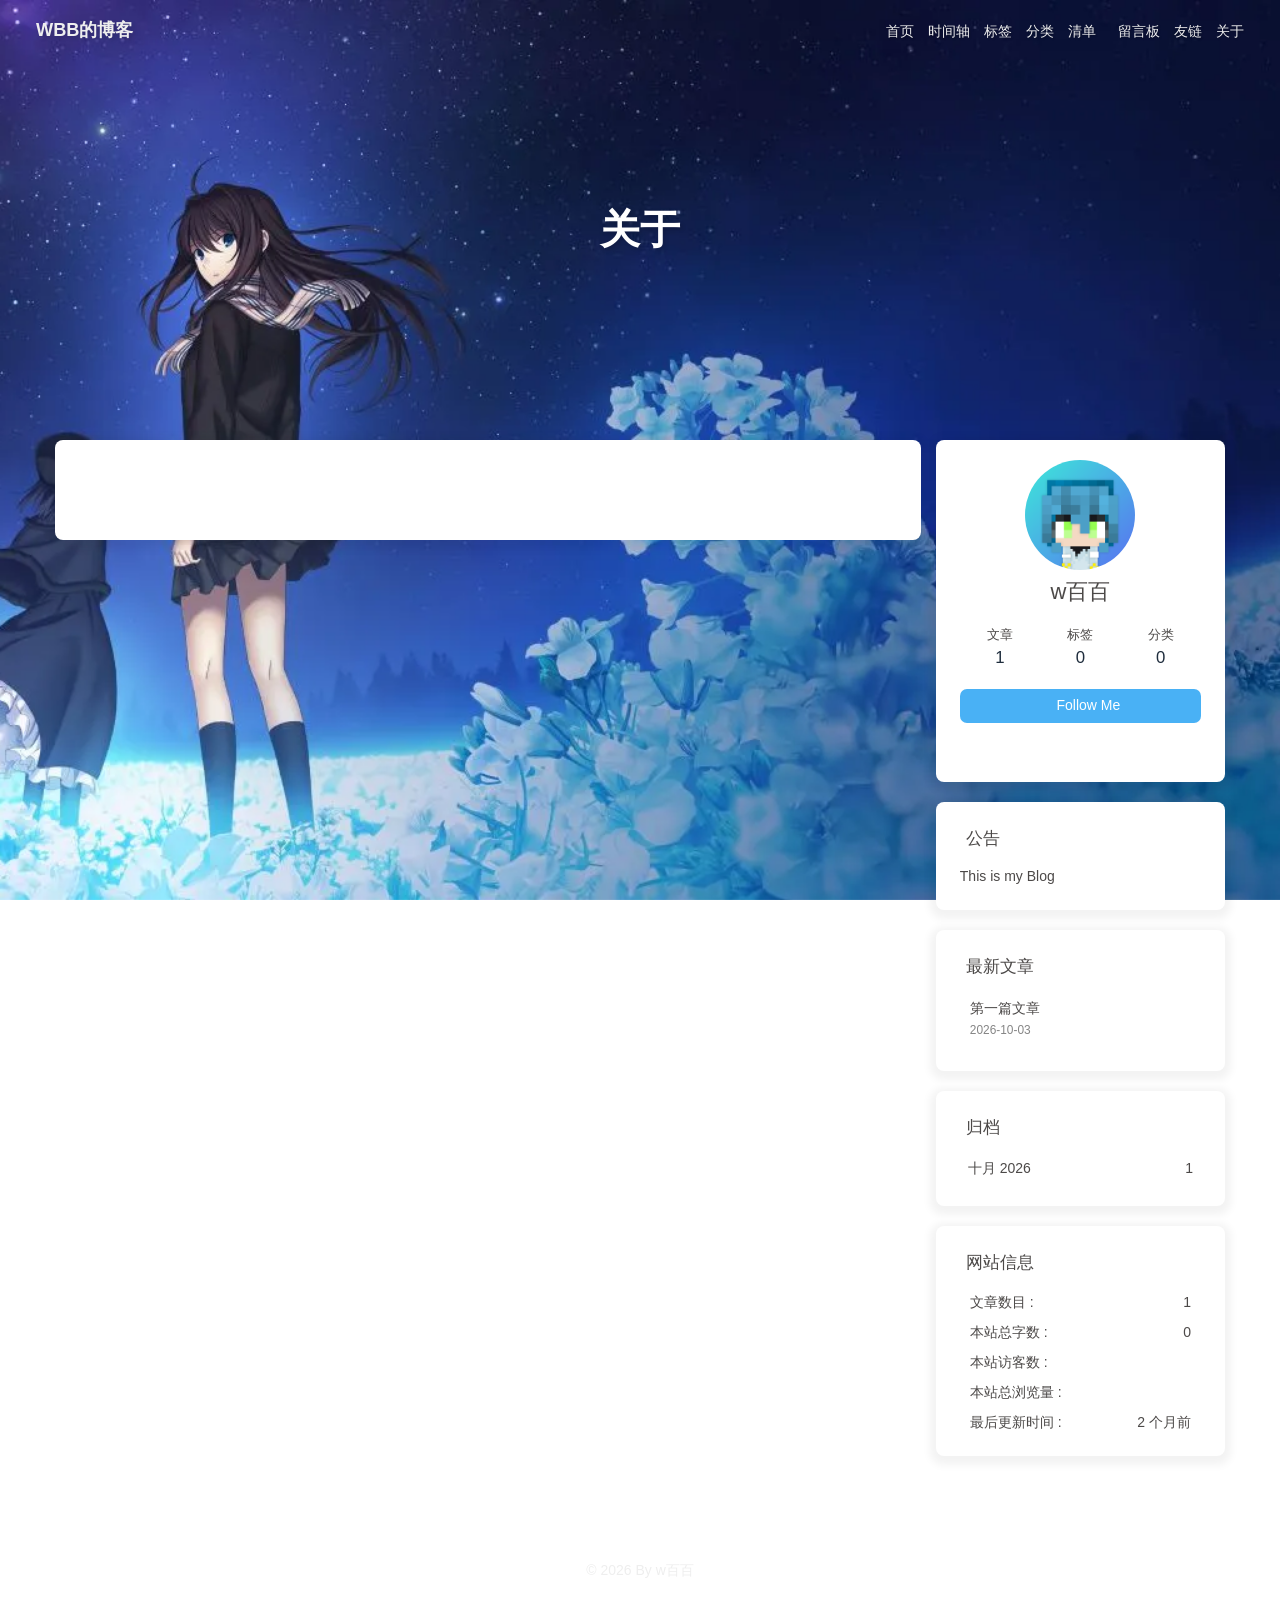
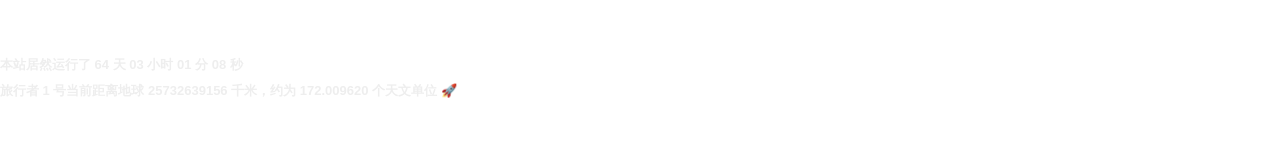
==== commit 949bce2c: "Site updated: 2026-10-05 23:47:53" ====
--- a/about/index.html
+++ b/about/index.html
@@ -198,7 +198,7 @@
         </li>
       
     </ul>
-  </div><div class="card-widget card-webinfo"><div class="item-headline"><i class="fas fa-chart-line"></i><span>网站信息</span></div><div class="webinfo"><div class="webinfo-item"><div class="item-name">文章数目 :</div><div class="item-count">1</div></div><div class="webinfo-item"><div class="item-name">本站总字数 :</div><div class="item-count">0</div></div><div class="webinfo-item"><div class="item-name">本站访客数 :</div><div class="item-count" id="busuanzi_value_site_uv"><i class="fa-solid fa-spinner fa-spin"></i></div></div><div class="webinfo-item"><div class="item-name">本站总浏览量 :</div><div class="item-count" id="busuanzi_value_site_pv"><i class="fa-solid fa-spinner fa-spin"></i></div></div><div class="webinfo-item"><div class="item-name">最后更新时间 :</div><div class="item-count" id="last-push-date" data-lastPushDate="2026-10-05T15:13:07.418Z"><i class="fa-solid fa-spinner fa-spin"></i></div></div></div></div></div></div></main><footer id="footer"><div class="footer-other"><div class="footer-copyright"><span class="copyright">&copy;&nbsp;2026 By w百百</span></div></div></footer></div><div id="rightside"><div id="rightside-config-hide"><button id="darkmode" type="button" title="日间和夜间模式切换"><i class="fas fa-adjust"></i></button><button id="hide-aside-btn" type="button" title="单栏和双栏切换"><i class="fas fa-arrows-alt-h"></i></button></div><div id="rightside-config-show"><button id="rightside-config" type="button" title="设置"><i class="fas fa-cog fa-spin"></i></button><button id="go-up" type="button" title="回到顶部"><span class="scroll-percent"></span><i class="fas fa-arrow-up"></i></button></div></div><div><script src="/js/utils.js?v=5.7.0"></script><script src="/js/main.js?v=5.7.0"></script><div class="js-pjax"></div><script>
+  </div><div class="card-widget card-webinfo"><div class="item-headline"><i class="fas fa-chart-line"></i><span>网站信息</span></div><div class="webinfo"><div class="webinfo-item"><div class="item-name">文章数目 :</div><div class="item-count">1</div></div><div class="webinfo-item"><div class="item-name">本站总字数 :</div><div class="item-count">0</div></div><div class="webinfo-item"><div class="item-name">本站访客数 :</div><div class="item-count" id="busuanzi_value_site_uv"><i class="fa-solid fa-spinner fa-spin"></i></div></div><div class="webinfo-item"><div class="item-name">本站总浏览量 :</div><div class="item-count" id="busuanzi_value_site_pv"><i class="fa-solid fa-spinner fa-spin"></i></div></div><div class="webinfo-item"><div class="item-name">最后更新时间 :</div><div class="item-count" id="last-push-date" data-lastPushDate="2026-10-05T15:47:52.455Z"><i class="fa-solid fa-spinner fa-spin"></i></div></div></div></div></div></div></main><footer id="footer"><div class="footer-other"><div class="footer-copyright"><span class="copyright">&copy;&nbsp;2026 By w百百</span></div></div></footer></div><div id="rightside"><div id="rightside-config-hide"><button id="darkmode" type="button" title="日间和夜间模式切换"><i class="fas fa-adjust"></i></button><button id="hide-aside-btn" type="button" title="单栏和双栏切换"><i class="fas fa-arrows-alt-h"></i></button></div><div id="rightside-config-show"><button id="rightside-config" type="button" title="设置"><i class="fas fa-cog fa-spin"></i></button><button id="go-up" type="button" title="回到顶部"><span class="scroll-percent"></span><i class="fas fa-arrow-up"></i></button></div></div><div><script src="/js/utils.js?v=5.7.0"></script><script src="/js/main.js?v=5.7.0"></script><div class="js-pjax"></div><script>
 // PJAX 单例锁，保证 Live2D 核心逻辑在生命周期内只初始化一次，避免重复加载和资源泄漏
 if (typeof window.live2d_initialized === 'undefined') {
     window.live2d_initialized = true;
@@ -260,7 +260,7 @@
 }
 
 </script>     
-<script src="https://cdn.jsdelivr.net/npm/aplayer@1.10.1/dist/APlayer.min.js"></script><script src="https://cdn.jsdelivr.net/npm/@xizeyoupan/meting@latest/dist/Meting.min.js"></script><meting-js server="netease" type="playlist" id="8816028879" api="https://meting-api.wbb718.deno.net/api" fixed="true" autoplay="false" theme="#ad7a86" list-folded="false"></meting-js><script>
+<script src="https://cdn.jsdelivr.net/npm/aplayer@1.10.1/dist/APlayer.min.js"></script><script src="https://cdn.jsdelivr.net/npm/@xizeyoupan/meting@latest/dist/Meting.min.js"></script><meting-js server="netease" type="playlist" id="8816028879" api="https://meting-api.wbb718.deno.net/api?server=:server&type=:type&id=:id" fixed="true" autoplay="false" theme="#ad7a86" list-folded="false"></meting-js><script>
 var __runMeting = function () {
   if (window.aplayers) {
     try {
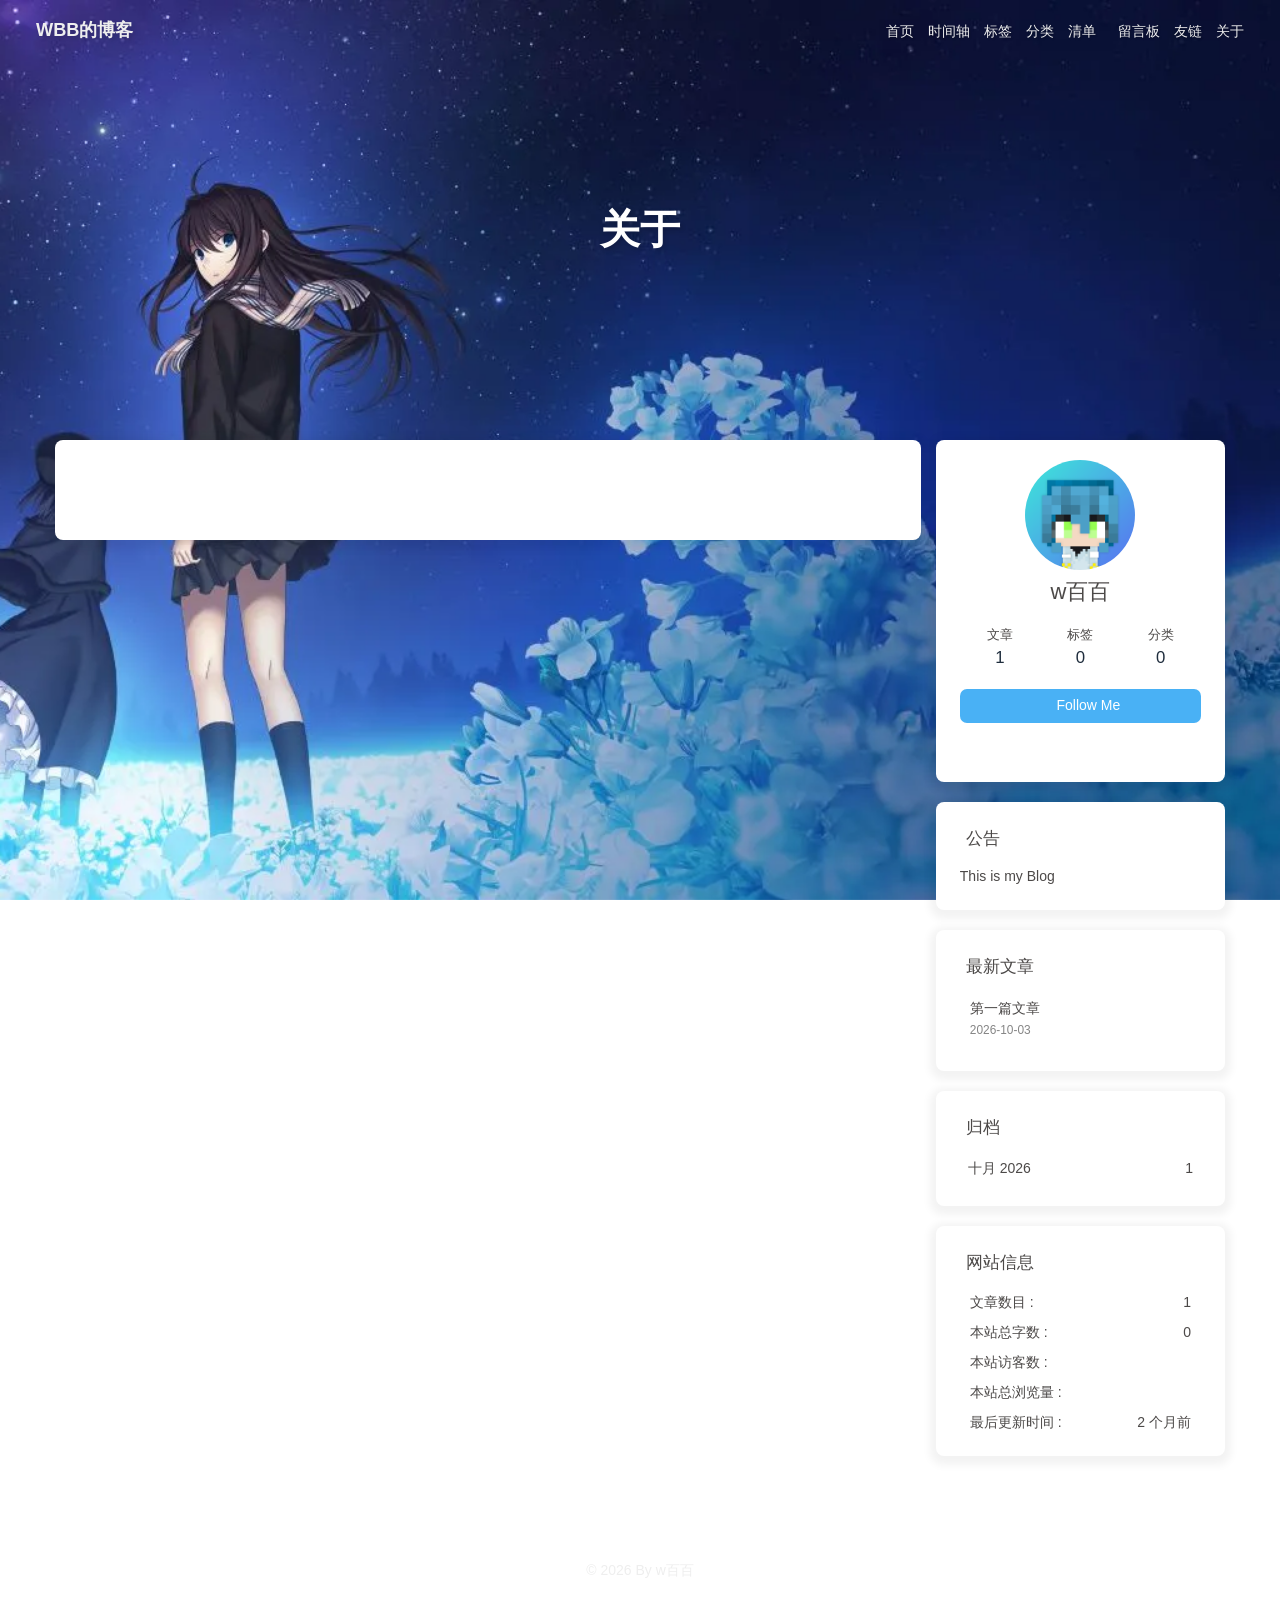
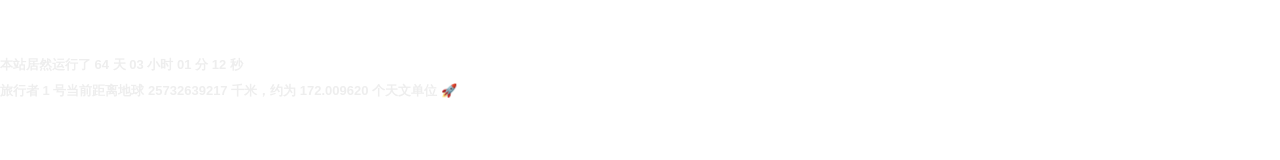
==== commit 194e8d5e: "Site updated: 2026-10-06 00:44:13" ====
--- a/about/index.html
+++ b/about/index.html
@@ -198,7 +198,7 @@
         </li>
       
     </ul>
-  </div><div class="card-widget card-webinfo"><div class="item-headline"><i class="fas fa-chart-line"></i><span>网站信息</span></div><div class="webinfo"><div class="webinfo-item"><div class="item-name">文章数目 :</div><div class="item-count">1</div></div><div class="webinfo-item"><div class="item-name">本站总字数 :</div><div class="item-count">0</div></div><div class="webinfo-item"><div class="item-name">本站访客数 :</div><div class="item-count" id="busuanzi_value_site_uv"><i class="fa-solid fa-spinner fa-spin"></i></div></div><div class="webinfo-item"><div class="item-name">本站总浏览量 :</div><div class="item-count" id="busuanzi_value_site_pv"><i class="fa-solid fa-spinner fa-spin"></i></div></div><div class="webinfo-item"><div class="item-name">最后更新时间 :</div><div class="item-count" id="last-push-date" data-lastPushDate="2026-10-05T15:47:52.455Z"><i class="fa-solid fa-spinner fa-spin"></i></div></div></div></div></div></div></main><footer id="footer"><div class="footer-other"><div class="footer-copyright"><span class="copyright">&copy;&nbsp;2026 By w百百</span></div></div></footer></div><div id="rightside"><div id="rightside-config-hide"><button id="darkmode" type="button" title="日间和夜间模式切换"><i class="fas fa-adjust"></i></button><button id="hide-aside-btn" type="button" title="单栏和双栏切换"><i class="fas fa-arrows-alt-h"></i></button></div><div id="rightside-config-show"><button id="rightside-config" type="button" title="设置"><i class="fas fa-cog fa-spin"></i></button><button id="go-up" type="button" title="回到顶部"><span class="scroll-percent"></span><i class="fas fa-arrow-up"></i></button></div></div><div><script src="/js/utils.js?v=5.7.0"></script><script src="/js/main.js?v=5.7.0"></script><div class="js-pjax"></div><script>
+  </div><div class="card-widget card-webinfo"><div class="item-headline"><i class="fas fa-chart-line"></i><span>网站信息</span></div><div class="webinfo"><div class="webinfo-item"><div class="item-name">文章数目 :</div><div class="item-count">1</div></div><div class="webinfo-item"><div class="item-name">本站总字数 :</div><div class="item-count">0</div></div><div class="webinfo-item"><div class="item-name">本站访客数 :</div><div class="item-count" id="busuanzi_value_site_uv"><i class="fa-solid fa-spinner fa-spin"></i></div></div><div class="webinfo-item"><div class="item-name">本站总浏览量 :</div><div class="item-count" id="busuanzi_value_site_pv"><i class="fa-solid fa-spinner fa-spin"></i></div></div><div class="webinfo-item"><div class="item-name">最后更新时间 :</div><div class="item-count" id="last-push-date" data-lastPushDate="2026-10-05T16:44:12.216Z"><i class="fa-solid fa-spinner fa-spin"></i></div></div></div></div></div></div></main><footer id="footer"><div class="footer-other"><div class="footer-copyright"><span class="copyright">&copy;&nbsp;2026 By w百百</span></div></div></footer></div><div id="rightside"><div id="rightside-config-hide"><button id="darkmode" type="button" title="日间和夜间模式切换"><i class="fas fa-adjust"></i></button><button id="hide-aside-btn" type="button" title="单栏和双栏切换"><i class="fas fa-arrows-alt-h"></i></button></div><div id="rightside-config-show"><button id="rightside-config" type="button" title="设置"><i class="fas fa-cog fa-spin"></i></button><button id="go-up" type="button" title="回到顶部"><span class="scroll-percent"></span><i class="fas fa-arrow-up"></i></button></div></div><div><script src="/js/utils.js?v=5.7.0"></script><script src="/js/main.js?v=5.7.0"></script><div class="js-pjax"></div><script>
 // PJAX 单例锁，保证 Live2D 核心逻辑在生命周期内只初始化一次，避免重复加载和资源泄漏
 if (typeof window.live2d_initialized === 'undefined') {
     window.live2d_initialized = true;
@@ -260,7 +260,7 @@
 }
 
 </script>     
-<script src="https://cdn.jsdelivr.net/npm/aplayer@1.10.1/dist/APlayer.min.js"></script><script src="https://cdn.jsdelivr.net/npm/@xizeyoupan/meting@latest/dist/Meting.min.js"></script><meting-js server="netease" type="playlist" id="8816028879" api="https://meting-api.wbb718.deno.net/api?server=:server&type=:type&id=:id" fixed="true" autoplay="false" theme="#ad7a86" list-folded="false"></meting-js><script>
+<script src="https://cdn.jsdelivr.net/npm/aplayer@1.10.1/dist/APlayer.min.js"></script><script src="https://cdn.jsdelivr.net/npm/@xizeyoupan/meting@latest/dist/Meting.min.js"></script><meting-js server="netease" type="playlist" id="18457702059" api="https://meting-api.wbb718.deno.net/api?server=:server&type=:type&id=:id" fixed="true" autoplay="false" theme="#ad7a86" list-folded="false"></meting-js><script>
 var __runMeting = function () {
   if (window.aplayers) {
     try {
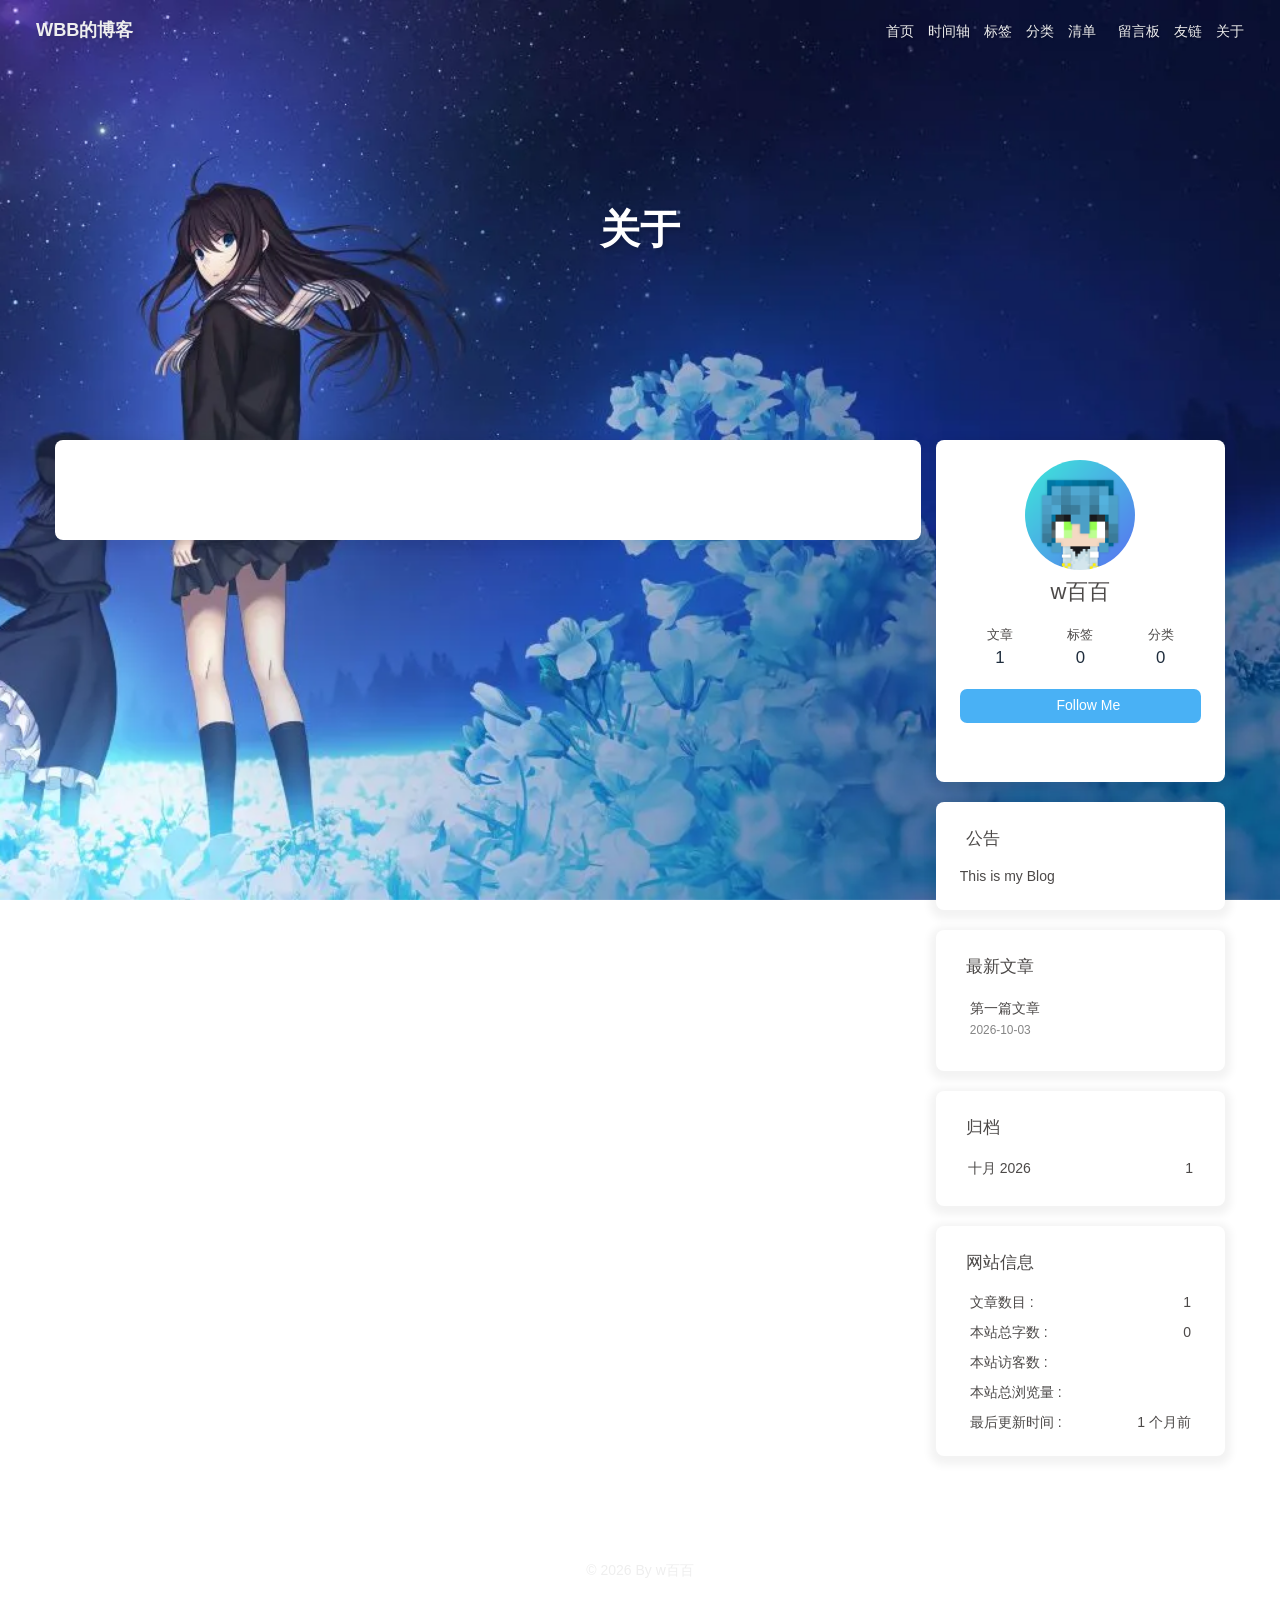
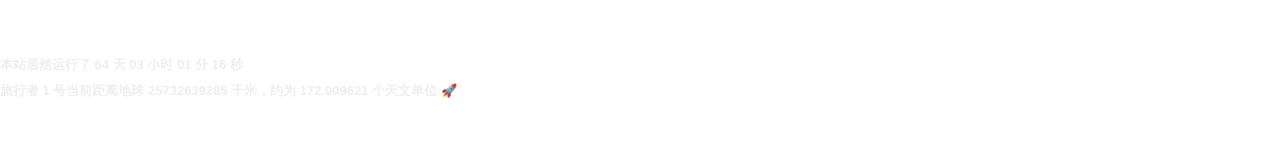
==== commit e31c2c83: "Site updated: 2026-10-08 00:15:50" ====
--- a/about/index.html
+++ b/about/index.html
@@ -198,7 +198,7 @@
         </li>
       
     </ul>
-  </div><div class="card-widget card-webinfo"><div class="item-headline"><i class="fas fa-chart-line"></i><span>网站信息</span></div><div class="webinfo"><div class="webinfo-item"><div class="item-name">文章数目 :</div><div class="item-count">1</div></div><div class="webinfo-item"><div class="item-name">本站总字数 :</div><div class="item-count">0</div></div><div class="webinfo-item"><div class="item-name">本站访客数 :</div><div class="item-count" id="busuanzi_value_site_uv"><i class="fa-solid fa-spinner fa-spin"></i></div></div><div class="webinfo-item"><div class="item-name">本站总浏览量 :</div><div class="item-count" id="busuanzi_value_site_pv"><i class="fa-solid fa-spinner fa-spin"></i></div></div><div class="webinfo-item"><div class="item-name">最后更新时间 :</div><div class="item-count" id="last-push-date" data-lastPushDate="2026-10-05T16:44:12.216Z"><i class="fa-solid fa-spinner fa-spin"></i></div></div></div></div></div></div></main><footer id="footer"><div class="footer-other"><div class="footer-copyright"><span class="copyright">&copy;&nbsp;2026 By w百百</span></div></div></footer></div><div id="rightside"><div id="rightside-config-hide"><button id="darkmode" type="button" title="日间和夜间模式切换"><i class="fas fa-adjust"></i></button><button id="hide-aside-btn" type="button" title="单栏和双栏切换"><i class="fas fa-arrows-alt-h"></i></button></div><div id="rightside-config-show"><button id="rightside-config" type="button" title="设置"><i class="fas fa-cog fa-spin"></i></button><button id="go-up" type="button" title="回到顶部"><span class="scroll-percent"></span><i class="fas fa-arrow-up"></i></button></div></div><div><script src="/js/utils.js?v=5.7.0"></script><script src="/js/main.js?v=5.7.0"></script><div class="js-pjax"></div><script>
+  </div><div class="card-widget card-webinfo"><div class="item-headline"><i class="fas fa-chart-line"></i><span>网站信息</span></div><div class="webinfo"><div class="webinfo-item"><div class="item-name">文章数目 :</div><div class="item-count">1</div></div><div class="webinfo-item"><div class="item-name">本站总字数 :</div><div class="item-count">0</div></div><div class="webinfo-item"><div class="item-name">本站访客数 :</div><div class="item-count" id="busuanzi_value_site_uv"><i class="fa-solid fa-spinner fa-spin"></i></div></div><div class="webinfo-item"><div class="item-name">本站总浏览量 :</div><div class="item-count" id="busuanzi_value_site_pv"><i class="fa-solid fa-spinner fa-spin"></i></div></div><div class="webinfo-item"><div class="item-name">最后更新时间 :</div><div class="item-count" id="last-push-date" data-lastPushDate="2026-10-07T16:15:48.889Z"><i class="fa-solid fa-spinner fa-spin"></i></div></div></div></div></div></div></main><footer id="footer"><div class="footer-other"><div class="footer-copyright"><span class="copyright">&copy;&nbsp;2026 By w百百</span></div></div></footer></div><div id="rightside"><div id="rightside-config-hide"><button id="darkmode" type="button" title="日间和夜间模式切换"><i class="fas fa-adjust"></i></button><button id="hide-aside-btn" type="button" title="单栏和双栏切换"><i class="fas fa-arrows-alt-h"></i></button></div><div id="rightside-config-show"><button id="rightside-config" type="button" title="设置"><i class="fas fa-cog fa-spin"></i></button><button id="go-up" type="button" title="回到顶部"><span class="scroll-percent"></span><i class="fas fa-arrow-up"></i></button></div></div><div><script src="/js/utils.js?v=5.7.0"></script><script src="/js/main.js?v=5.7.0"></script><div class="js-pjax"></div><script>
 // PJAX 单例锁，保证 Live2D 核心逻辑在生命周期内只初始化一次，避免重复加载和资源泄漏
 if (typeof window.live2d_initialized === 'undefined') {
     window.live2d_initialized = true;
--- a/css/custom.css
+++ b/css/custom.css
@@ -20,4 +20,33 @@
 }
 [data-theme="dark"] #page-header::before {
   background: transparent !important;
+}
+
+/* ===== APlayer 深色模式适配 ===== */
+
+/* 深色模式下，播放器主体背景 */
+[data-theme=dark] .aplayer {
+    background: rgba(22, 22, 22, 0.7) !important;
+    color: rgb(255, 255, 255) !important;
+}
+
+/* 深色模式下，吸底播放器的背景 */
+[data-theme=dark] .aplayer.aplayer-fixed .aplayer-body {
+    background: rgba(22, 22, 22, 0.7) !important;
+}
+
+/* 深色模式下，歌曲列表的背景 */
+[data-theme=dark] .aplayer .aplayer-list {
+    background: rgba(22, 22, 22, 0.7) !important;
+}
+
+/* 深色模式下，歌曲信息文字颜色 */
+[data-theme=dark] .aplayer .aplayer-info .aplayer-music .aplayer-title,
+[data-theme=dark] .aplayer .aplayer-info .aplayer-music .aplayer-author {
+    color: #fff !important;
+}
+
+/* 深色模式下，列表分隔线颜色 */
+[data-theme=dark] .aplayer .aplayer-list ol li {
+    border-top: 1px solid rgba(255, 255, 255, 0.1) !important;
 }
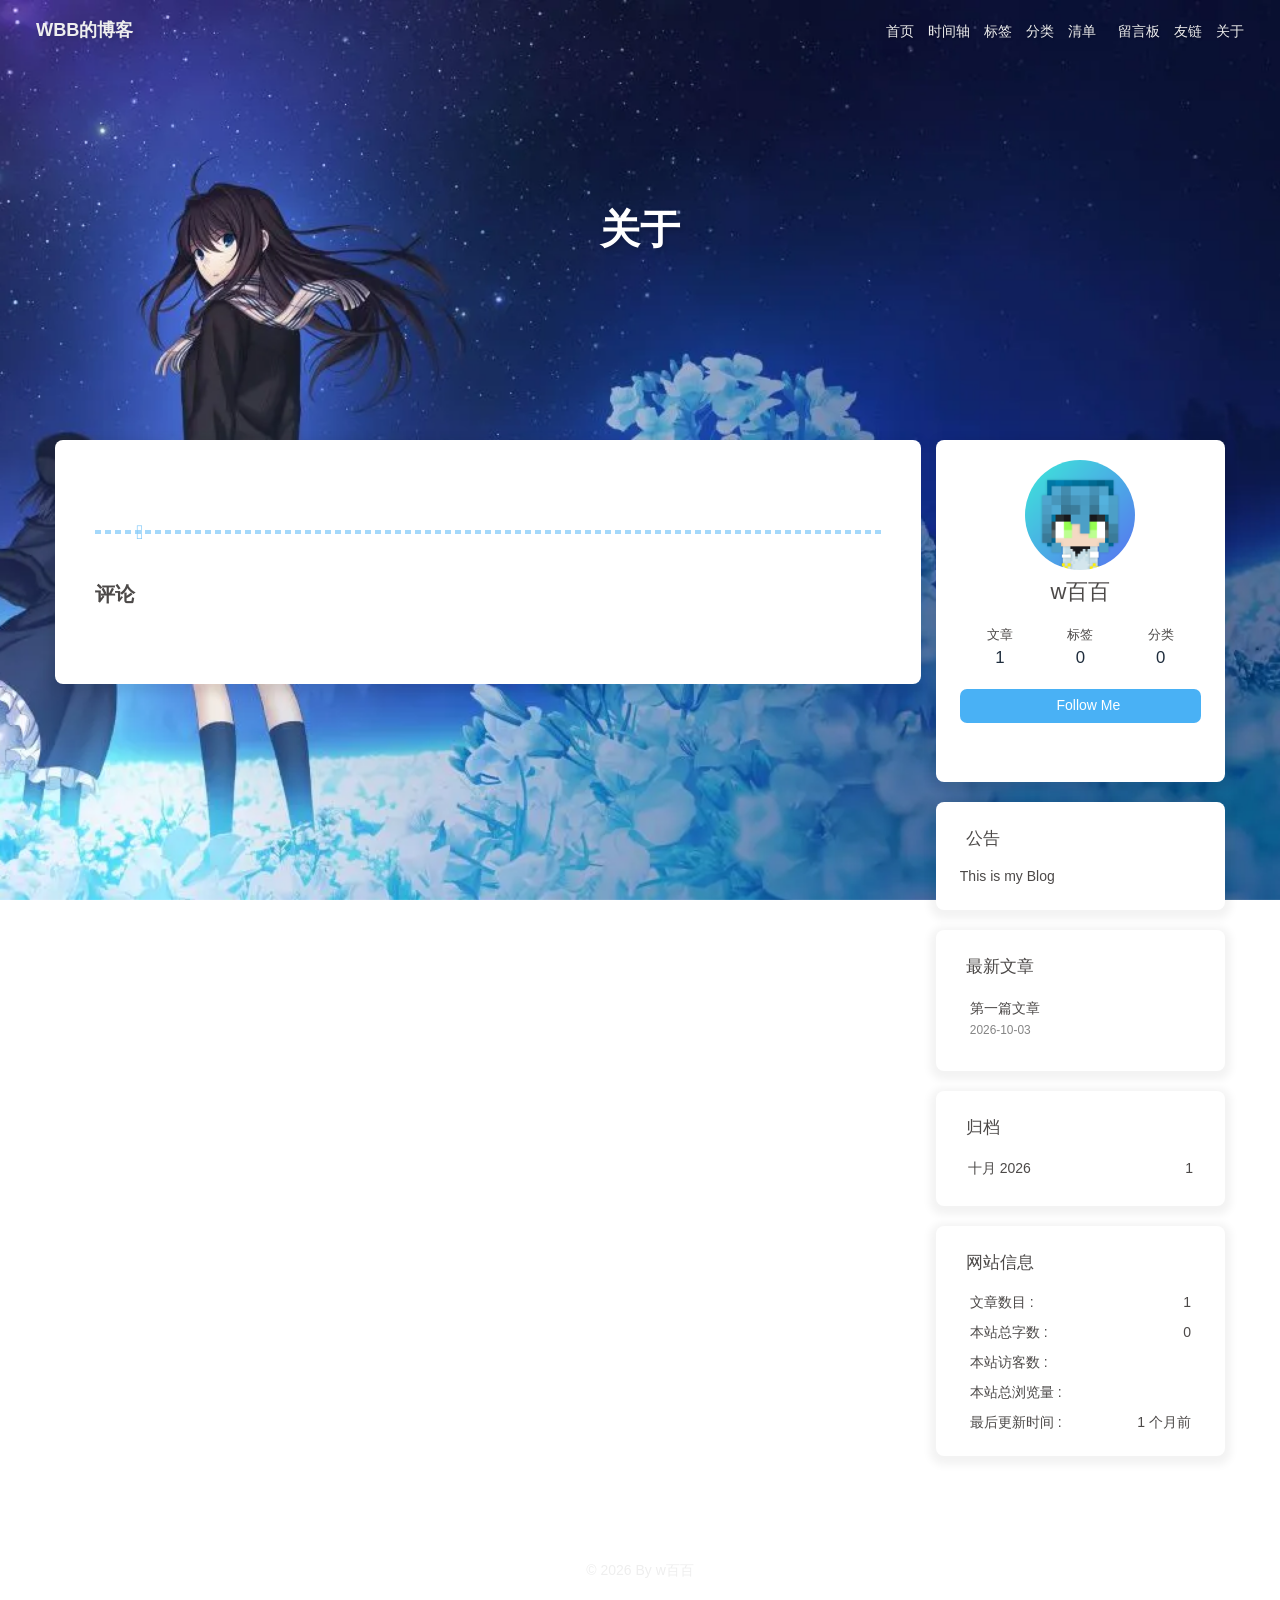
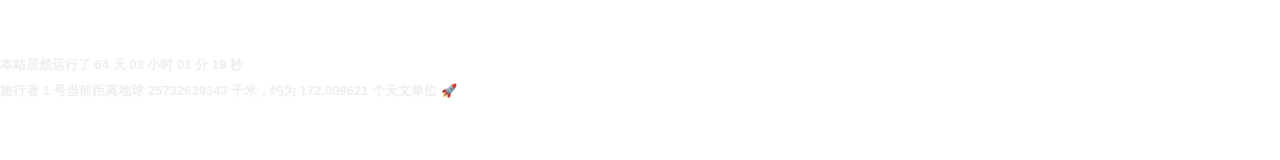
==== commit 53e83e6f: "Site updated: 2026-10-08 21:28:41" ====
--- a/about/index.html
+++ b/about/index.html
@@ -183,7 +183,7 @@
   isHighlightShrink: false,
   isToc: false,
   pageType: 'page'
-}</script><link rel="stylesheet" href="/css/custom.css" media="defer" onload="this.media='all'"><link rel="stylesheet" href="https://cdn.jsdelivr.net/npm/aplayer@1.10.1/dist/APlayer.min.css"><!-- hexo injector head_end start --><link rel="stylesheet" href="/css/runtime.css" media="print" onload="this.media='all'"><!-- hexo injector head_end end --><meta name="generator" content="Hexo 8.1.2"></head><body><div class="bg-animation" id="web_bg" style="background-image: url(/img/bg.jpg);"></div><div id="sidebar"><div id="menu-mask"></div><div id="sidebar-menus"><div class="avatar-img text-center"><img src="/img/avatar.png" onerror="this.onerror=null;this.src='/img/friend_404.gif'" alt="avatar"/></div><div class="site-data text-center"><a href="/archives/"><div class="headline">文章</div><div class="length-num">1</div></a><a href="/tags/"><div class="headline">标签</div><div class="length-num">0</div></a><a href="/categories/"><div class="headline">分类</div><div class="length-num">0</div></a></div><div class="menus_items"><div class="menus_item"><a class="site-page" href="/"><i class="fa-fw fas fa-home"></i><span> 首页</span></a></div><div class="menus_item"><a class="site-page" href="/archives/"><i class="fa-fw fas fa-archive"></i><span> 时间轴</span></a></div><div class="menus_item"><a class="site-page" href="/tags/"><i class="fa-fw fas fa-tags"></i><span> 标签</span></a></div><div class="menus_item"><a class="site-page" href="/categories/"><i class="fa-fw fas fa-folder-open"></i><span> 分类</span></a></div><div class="menus_item"><span class="site-page group"><i class="fa-fw fa fa-heartbeat"></i><span> 清单</span><i class="fas fa-chevron-down"></i></span><ul class="menus_item_child"><li><a class="site-page child" href="/music/"><i class="fa-fw fas fa-music"></i><span> 音乐</span></a></li><li><a class="site-page child" href="/Gallery/"><i class="fa-fw fas fa-images"></i><span> 照片</span></a></li><li><a class="site-page child" href="/movies/"><i class="fa-fw fas fa-video"></i><span> 电影</span></a></li></ul></div><div class="menus_item"><a class="site-page" href="/comments/"><i class="fa-fw fas fa-envelope-open"></i><span> 留言板</span></a></div><div class="menus_item"><a class="site-page" href="/link/"><i class="fa-fw fas fa-link"></i><span> 友链</span></a></div><div class="menus_item"><a class="site-page" href="/about/"><i class="fa-fw fas fa-user"></i><span> 关于</span></a></div></div></div></div><div class="page" id="body-wrap"><header class="not-home-page" id="page-header"><nav id="nav"><span id="blog-info"><a class="nav-site-title" href="/"><span class="site-name">WBB的博客</span></a></span><div id="menus"><div class="menus_items"><div class="menus_item"><a class="site-page" href="/"><i class="fa-fw fas fa-home"></i><span> 首页</span></a></div><div class="menus_item"><a class="site-page" href="/archives/"><i class="fa-fw fas fa-archive"></i><span> 时间轴</span></a></div><div class="menus_item"><a class="site-page" href="/tags/"><i class="fa-fw fas fa-tags"></i><span> 标签</span></a></div><div class="menus_item"><a class="site-page" href="/categories/"><i class="fa-fw fas fa-folder-open"></i><span> 分类</span></a></div><div class="menus_item"><span class="site-page group"><i class="fa-fw fa fa-heartbeat"></i><span> 清单</span><i class="fas fa-chevron-down"></i></span><ul class="menus_item_child"><li><a class="site-page child" href="/music/"><i class="fa-fw fas fa-music"></i><span> 音乐</span></a></li><li><a class="site-page child" href="/Gallery/"><i class="fa-fw fas fa-images"></i><span> 照片</span></a></li><li><a class="site-page child" href="/movies/"><i class="fa-fw fas fa-video"></i><span> 电影</span></a></li></ul></div><div class="menus_item"><a class="site-page" href="/comments/"><i class="fa-fw fas fa-envelope-open"></i><span> 留言板</span></a></div><div class="menus_item"><a class="site-page" href="/link/"><i class="fa-fw fas fa-link"></i><span> 友链</span></a></div><div class="menus_item"><a class="site-page" href="/about/"><i class="fa-fw fas fa-user"></i><span> 关于</span></a></div></div><div id="toggle-menu"><span class="site-page"><i class="fas fa-bars fa-fw"></i></span></div></div></nav><div id="page-site-info"><h1 id="site-title">关于</h1></div></header><main class="layout" id="content-inner"><div id="page"><div class="container" id="article-container"></div></div><div class="aside-content" id="aside-content"><div class="card-widget card-info text-center"><div class="avatar-img"><img src="/img/avatar.png" onerror="this.onerror=null;this.src='/img/friend_404.gif'" alt="avatar"/></div><div class="author-info-name">w百百</div><div class="author-info-description"></div><div class="site-data"><a href="/archives/"><div class="headline">文章</div><div class="length-num">1</div></a><a href="/tags/"><div class="headline">标签</div><div class="length-num">0</div></a><a href="/categories/"><div class="headline">分类</div><div class="length-num">0</div></a></div><a id="card-info-btn" target="_blank" rel="noopener" href="https://github.com/wbb718"><i class="fab fa-github"></i><span>Follow Me</span></a><div class="card-info-social-icons"><a class="social-icon" href="https://github.com/wbb718" target="_blank" title="Github"><i class="fab fa-github" style="color: #24292e;"></i></a><a class="social-icon" href="mailto:2115666263@qq.com" target="_blank" title="Email"><i class="fas fa-envelope" style="color: #4a7dbe;"></i></a></div></div><div class="card-widget card-announcement"><div class="item-headline"><i class="fas fa-bullhorn fa-shake"></i><span>公告</span></div><div class="announcement_content">This is my Blog</div></div><div class="sticky_layout"><div class="card-widget card-recent-post"><div class="item-headline"><i class="fas fa-history"></i><span>最新文章</span></div><div class="aside-list"><div class="aside-list-item no-cover"><div class="content"><a class="title" href="/2026/10/03/first/" title="第一篇文章">第一篇文章</a><time datetime="2026-10-02T16:00:00.000Z" title="发表于 2026-10-03 00:00:00">2026-10-03</time></div></div></div></div><div class="card-widget card-archives">
+}</script><link rel="stylesheet" href="/css/custom.css" media="defer" onload="this.media='all'"><link rel="stylesheet" href="https://cdn.jsdelivr.net/npm/aplayer@1.10.1/dist/APlayer.min.css"><!-- hexo injector head_end start --><link rel="stylesheet" href="/css/runtime.css" media="print" onload="this.media='all'"><!-- hexo injector head_end end --><meta name="generator" content="Hexo 8.1.2"></head><body><div class="bg-animation" id="web_bg" style="background-image: url(/img/bg.jpg);"></div><div id="sidebar"><div id="menu-mask"></div><div id="sidebar-menus"><div class="avatar-img text-center"><img src="/img/avatar.png" onerror="this.onerror=null;this.src='/img/friend_404.gif'" alt="avatar"/></div><div class="site-data text-center"><a href="/archives/"><div class="headline">文章</div><div class="length-num">1</div></a><a href="/tags/"><div class="headline">标签</div><div class="length-num">0</div></a><a href="/categories/"><div class="headline">分类</div><div class="length-num">0</div></a></div><div class="menus_items"><div class="menus_item"><a class="site-page" href="/"><i class="fa-fw fas fa-home"></i><span> 首页</span></a></div><div class="menus_item"><a class="site-page" href="/archives/"><i class="fa-fw fas fa-archive"></i><span> 时间轴</span></a></div><div class="menus_item"><a class="site-page" href="/tags/"><i class="fa-fw fas fa-tags"></i><span> 标签</span></a></div><div class="menus_item"><a class="site-page" href="/categories/"><i class="fa-fw fas fa-folder-open"></i><span> 分类</span></a></div><div class="menus_item"><span class="site-page group"><i class="fa-fw fa fa-heartbeat"></i><span> 清单</span><i class="fas fa-chevron-down"></i></span><ul class="menus_item_child"><li><a class="site-page child" href="/music/"><i class="fa-fw fas fa-music"></i><span> 音乐</span></a></li><li><a class="site-page child" href="/Gallery/"><i class="fa-fw fas fa-images"></i><span> 照片</span></a></li><li><a class="site-page child" href="/movies/"><i class="fa-fw fas fa-video"></i><span> 电影</span></a></li></ul></div><div class="menus_item"><a class="site-page" href="/comments/"><i class="fa-fw fas fa-envelope-open"></i><span> 留言板</span></a></div><div class="menus_item"><a class="site-page" href="/link/"><i class="fa-fw fas fa-link"></i><span> 友链</span></a></div><div class="menus_item"><a class="site-page" href="/about/"><i class="fa-fw fas fa-user"></i><span> 关于</span></a></div></div></div></div><div class="page" id="body-wrap"><header class="not-home-page" id="page-header"><nav id="nav"><span id="blog-info"><a class="nav-site-title" href="/"><span class="site-name">WBB的博客</span></a></span><div id="menus"><div class="menus_items"><div class="menus_item"><a class="site-page" href="/"><i class="fa-fw fas fa-home"></i><span> 首页</span></a></div><div class="menus_item"><a class="site-page" href="/archives/"><i class="fa-fw fas fa-archive"></i><span> 时间轴</span></a></div><div class="menus_item"><a class="site-page" href="/tags/"><i class="fa-fw fas fa-tags"></i><span> 标签</span></a></div><div class="menus_item"><a class="site-page" href="/categories/"><i class="fa-fw fas fa-folder-open"></i><span> 分类</span></a></div><div class="menus_item"><span class="site-page group"><i class="fa-fw fa fa-heartbeat"></i><span> 清单</span><i class="fas fa-chevron-down"></i></span><ul class="menus_item_child"><li><a class="site-page child" href="/music/"><i class="fa-fw fas fa-music"></i><span> 音乐</span></a></li><li><a class="site-page child" href="/Gallery/"><i class="fa-fw fas fa-images"></i><span> 照片</span></a></li><li><a class="site-page child" href="/movies/"><i class="fa-fw fas fa-video"></i><span> 电影</span></a></li></ul></div><div class="menus_item"><a class="site-page" href="/comments/"><i class="fa-fw fas fa-envelope-open"></i><span> 留言板</span></a></div><div class="menus_item"><a class="site-page" href="/link/"><i class="fa-fw fas fa-link"></i><span> 友链</span></a></div><div class="menus_item"><a class="site-page" href="/about/"><i class="fa-fw fas fa-user"></i><span> 关于</span></a></div></div><div id="toggle-menu"><span class="site-page"><i class="fas fa-bars fa-fw"></i></span></div></div></nav><div id="page-site-info"><h1 id="site-title">关于</h1></div></header><main class="layout" id="content-inner"><div id="page"><div class="container" id="article-container"></div><hr class="custom-hr"/><div id="post-comment"><div class="comment-head"><div class="comment-headline"><i class="fas fa-comments fa-fw"></i><span> 评论</span></div></div><div class="comment-wrap"><div><div id="twikoo-wrap"></div></div></div></div></div><div class="aside-content" id="aside-content"><div class="card-widget card-info text-center"><div class="avatar-img"><img src="/img/avatar.png" onerror="this.onerror=null;this.src='/img/friend_404.gif'" alt="avatar"/></div><div class="author-info-name">w百百</div><div class="author-info-description"></div><div class="site-data"><a href="/archives/"><div class="headline">文章</div><div class="length-num">1</div></a><a href="/tags/"><div class="headline">标签</div><div class="length-num">0</div></a><a href="/categories/"><div class="headline">分类</div><div class="length-num">0</div></a></div><a id="card-info-btn" target="_blank" rel="noopener" href="https://github.com/wbb718"><i class="fab fa-github"></i><span>Follow Me</span></a><div class="card-info-social-icons"><a class="social-icon" href="https://github.com/wbb718" target="_blank" title="Github"><i class="fab fa-github" style="color: #24292e;"></i></a><a class="social-icon" href="mailto:2115666263@qq.com" target="_blank" title="Email"><i class="fas fa-envelope" style="color: #4a7dbe;"></i></a></div></div><div class="card-widget card-announcement"><div class="item-headline"><i class="fas fa-bullhorn fa-shake"></i><span>公告</span></div><div class="announcement_content">This is my Blog</div></div><div class="sticky_layout"><div class="card-widget card-recent-post"><div class="item-headline"><i class="fas fa-history"></i><span>最新文章</span></div><div class="aside-list"><div class="aside-list-item no-cover"><div class="content"><a class="title" href="/2026/10/03/first/" title="第一篇文章">第一篇文章</a><time datetime="2026-10-02T16:00:00.000Z" title="发表于 2026-10-03 00:00:00">2026-10-03</time></div></div></div></div><div class="card-widget card-archives">
     <div class="item-headline"><i class="fas fa-archive"></i><span>归档</span></div>
   
     <ul class="card-archive-list">
@@ -198,7 +198,66 @@
         </li>
       
     </ul>
-  </div><div class="card-widget card-webinfo"><div class="item-headline"><i class="fas fa-chart-line"></i><span>网站信息</span></div><div class="webinfo"><div class="webinfo-item"><div class="item-name">文章数目 :</div><div class="item-count">1</div></div><div class="webinfo-item"><div class="item-name">本站总字数 :</div><div class="item-count">0</div></div><div class="webinfo-item"><div class="item-name">本站访客数 :</div><div class="item-count" id="busuanzi_value_site_uv"><i class="fa-solid fa-spinner fa-spin"></i></div></div><div class="webinfo-item"><div class="item-name">本站总浏览量 :</div><div class="item-count" id="busuanzi_value_site_pv"><i class="fa-solid fa-spinner fa-spin"></i></div></div><div class="webinfo-item"><div class="item-name">最后更新时间 :</div><div class="item-count" id="last-push-date" data-lastPushDate="2026-10-07T16:15:48.889Z"><i class="fa-solid fa-spinner fa-spin"></i></div></div></div></div></div></div></main><footer id="footer"><div class="footer-other"><div class="footer-copyright"><span class="copyright">&copy;&nbsp;2026 By w百百</span></div></div></footer></div><div id="rightside"><div id="rightside-config-hide"><button id="darkmode" type="button" title="日间和夜间模式切换"><i class="fas fa-adjust"></i></button><button id="hide-aside-btn" type="button" title="单栏和双栏切换"><i class="fas fa-arrows-alt-h"></i></button></div><div id="rightside-config-show"><button id="rightside-config" type="button" title="设置"><i class="fas fa-cog fa-spin"></i></button><button id="go-up" type="button" title="回到顶部"><span class="scroll-percent"></span><i class="fas fa-arrow-up"></i></button></div></div><div><script src="/js/utils.js?v=5.7.0"></script><script src="/js/main.js?v=5.7.0"></script><div class="js-pjax"></div><script>
+  </div><div class="card-widget card-webinfo"><div class="item-headline"><i class="fas fa-chart-line"></i><span>网站信息</span></div><div class="webinfo"><div class="webinfo-item"><div class="item-name">文章数目 :</div><div class="item-count">1</div></div><div class="webinfo-item"><div class="item-name">本站总字数 :</div><div class="item-count">0</div></div><div class="webinfo-item"><div class="item-name">本站访客数 :</div><div class="item-count" id="busuanzi_value_site_uv"><i class="fa-solid fa-spinner fa-spin"></i></div></div><div class="webinfo-item"><div class="item-name">本站总浏览量 :</div><div class="item-count" id="busuanzi_value_site_pv"><i class="fa-solid fa-spinner fa-spin"></i></div></div><div class="webinfo-item"><div class="item-name">最后更新时间 :</div><div class="item-count" id="last-push-date" data-lastPushDate="2026-10-08T13:28:40.485Z"><i class="fa-solid fa-spinner fa-spin"></i></div></div></div></div></div></div></main><footer id="footer"><div class="footer-other"><div class="footer-copyright"><span class="copyright">&copy;&nbsp;2026 By w百百</span></div></div></footer></div><div id="rightside"><div id="rightside-config-hide"><button id="darkmode" type="button" title="日间和夜间模式切换"><i class="fas fa-adjust"></i></button><button id="hide-aside-btn" type="button" title="单栏和双栏切换"><i class="fas fa-arrows-alt-h"></i></button></div><div id="rightside-config-show"><button id="rightside-config" type="button" title="设置"><i class="fas fa-cog fa-spin"></i></button><a id="to_comment" href="#post-comment" title="前往评论"><i class="fas fa-comments"></i></a><button id="go-up" type="button" title="回到顶部"><span class="scroll-percent"></span><i class="fas fa-arrow-up"></i></button></div></div><div><script src="/js/utils.js?v=5.7.0"></script><script src="/js/main.js?v=5.7.0"></script><div class="js-pjax"><script>(() => {
+  const isShuoshuo = GLOBAL_CONFIG_SITE.pageType === 'shuoshuo'
+  const option = null
+
+  const getCount = () => {
+    const countELement = document.getElementById('twikoo-count')
+    if(!countELement) return
+    twikoo.getCommentsCount({
+      envId: 'https://wbb718-blog.netlify.app',
+      region: '',
+      urls: [window.location.pathname],
+      includeReply: false
+    }).then(res => {
+      countELement.textContent = res[0].count
+    }).catch(err => {
+      console.error(err)
+    })
+  }
+
+  const init = (el = document, path = location.pathname) => {
+    twikoo.init({
+      el: el.querySelector('#twikoo-wrap'),
+      envId: 'https://wbb718-blog.netlify.app',
+      region: '',
+      onCommentLoaded: () => {
+        btf.loadLightbox(document.querySelectorAll('#twikoo .tk-content img:not(.tk-owo-emotion)'))
+      },
+      ...option,
+      path: isShuoshuo ? path : (option && option.path) || path
+    })
+
+    
+
+    isShuoshuo && (window.shuoshuoComment.destroyTwikoo = () => {
+      if (el.children.length) {
+        el.innerHTML = ''
+        el.classList.add('no-comment')
+      }
+    })
+  }
+
+  const loadTwikoo = (el, path) => {
+    if (typeof twikoo === 'object') setTimeout(() => init(el, path), 0)
+    else btf.getScript('https://cdn.jsdelivr.net/npm/twikoo@1.7.15/dist/twikoo.all.min.js').then(() => init(el, path))
+  }
+
+  if (isShuoshuo) {
+    'Twikoo' === 'Twikoo'
+      ? window.shuoshuoComment = { loadComment: loadTwikoo }
+      : window.loadOtherComment = loadTwikoo
+    return
+  }
+
+  if ('Twikoo' === 'Twikoo' || !true) {
+    if (true) btf.loadComment(document.getElementById('twikoo-wrap'), loadTwikoo)
+    else loadTwikoo()
+  } else {
+    window.loadOtherComment = loadTwikoo
+  }
+})()</script></div><script>
 // PJAX 单例锁，保证 Live2D 核心逻辑在生命周期内只初始化一次，避免重复加载和资源泄漏
 if (typeof window.live2d_initialized === 'undefined') {
     window.live2d_initialized = true;
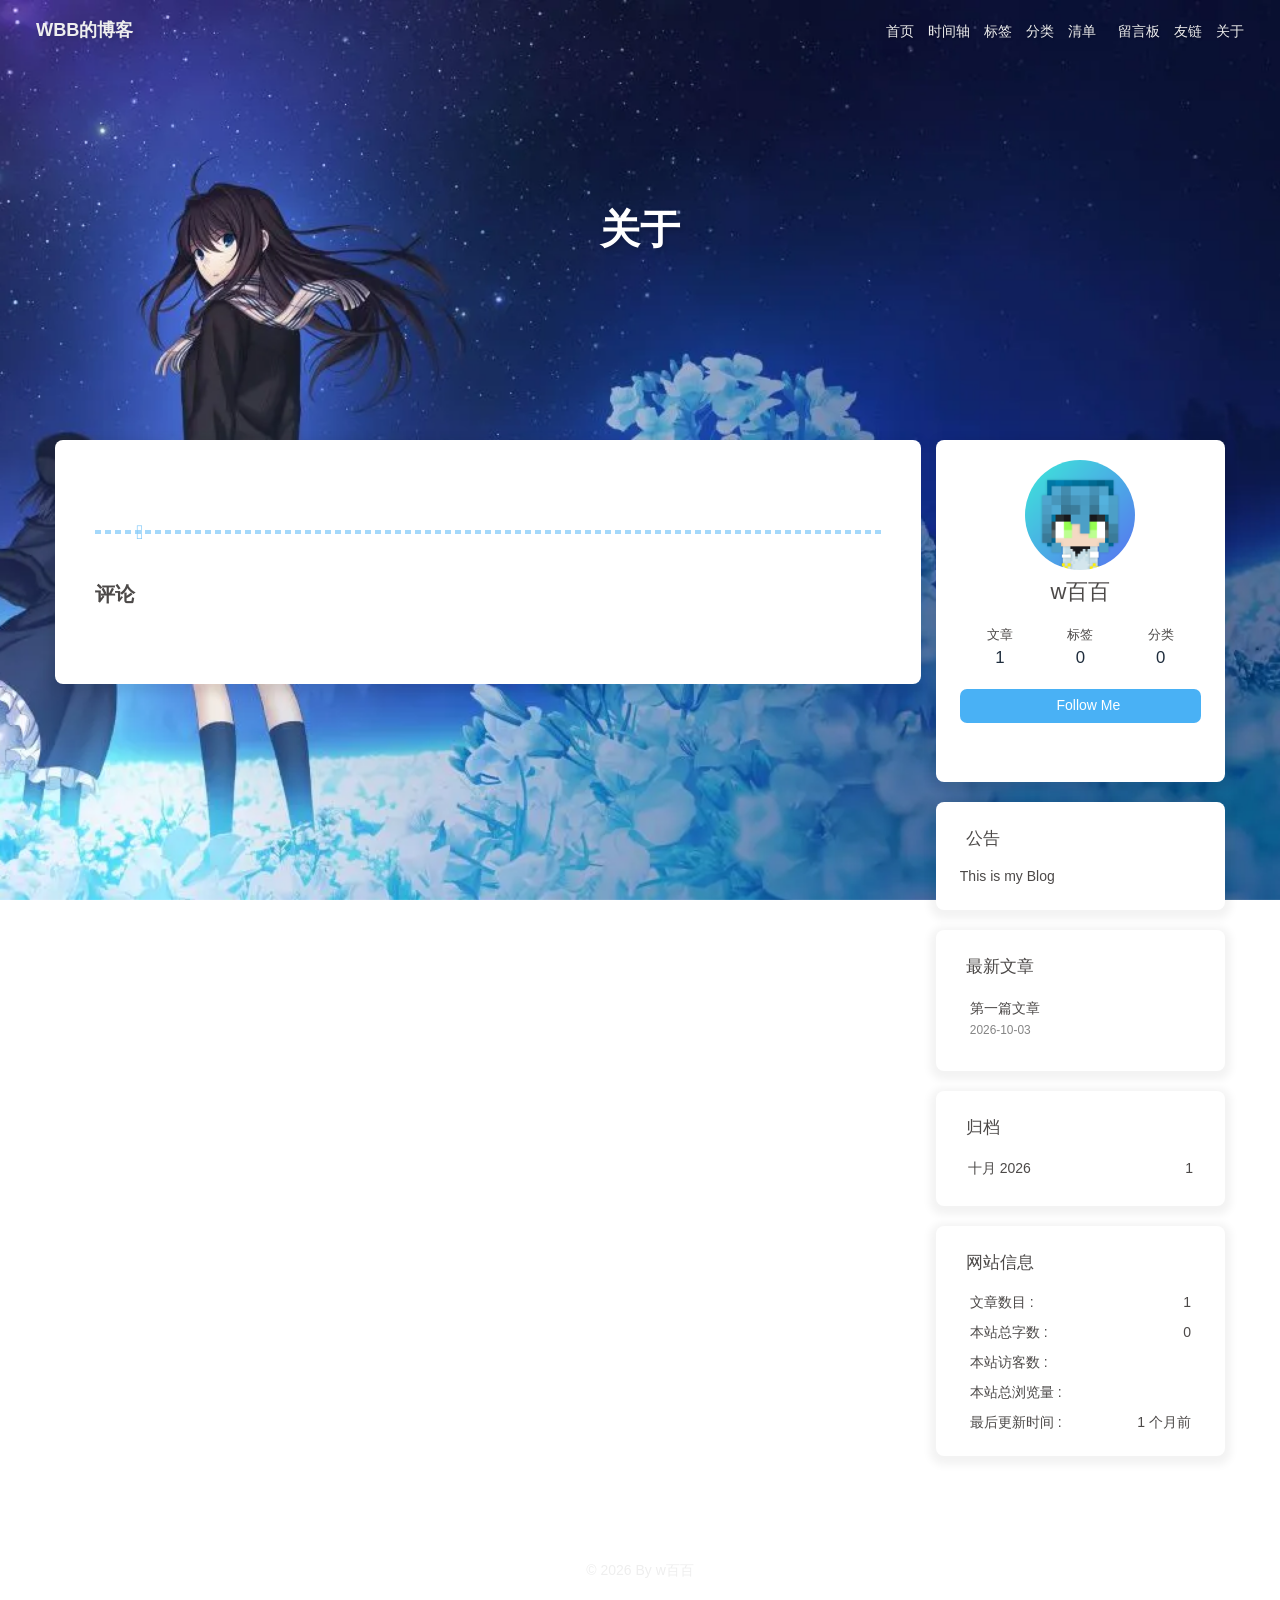
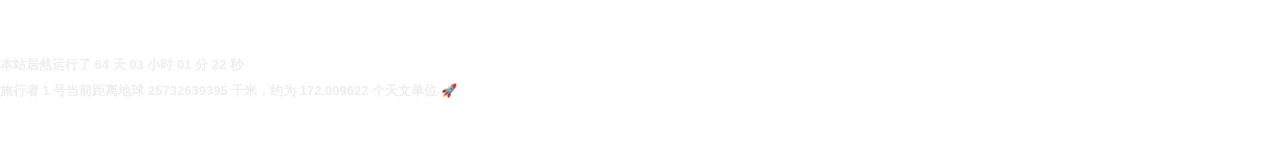
==== commit 5f1b2ca4: "Site updated: 2026-10-08 22:35:03" ====
--- a/about/index.html
+++ b/about/index.html
@@ -198,7 +198,7 @@
         </li>
       
     </ul>
-  </div><div class="card-widget card-webinfo"><div class="item-headline"><i class="fas fa-chart-line"></i><span>网站信息</span></div><div class="webinfo"><div class="webinfo-item"><div class="item-name">文章数目 :</div><div class="item-count">1</div></div><div class="webinfo-item"><div class="item-name">本站总字数 :</div><div class="item-count">0</div></div><div class="webinfo-item"><div class="item-name">本站访客数 :</div><div class="item-count" id="busuanzi_value_site_uv"><i class="fa-solid fa-spinner fa-spin"></i></div></div><div class="webinfo-item"><div class="item-name">本站总浏览量 :</div><div class="item-count" id="busuanzi_value_site_pv"><i class="fa-solid fa-spinner fa-spin"></i></div></div><div class="webinfo-item"><div class="item-name">最后更新时间 :</div><div class="item-count" id="last-push-date" data-lastPushDate="2026-10-08T13:28:40.485Z"><i class="fa-solid fa-spinner fa-spin"></i></div></div></div></div></div></div></main><footer id="footer"><div class="footer-other"><div class="footer-copyright"><span class="copyright">&copy;&nbsp;2026 By w百百</span></div></div></footer></div><div id="rightside"><div id="rightside-config-hide"><button id="darkmode" type="button" title="日间和夜间模式切换"><i class="fas fa-adjust"></i></button><button id="hide-aside-btn" type="button" title="单栏和双栏切换"><i class="fas fa-arrows-alt-h"></i></button></div><div id="rightside-config-show"><button id="rightside-config" type="button" title="设置"><i class="fas fa-cog fa-spin"></i></button><a id="to_comment" href="#post-comment" title="前往评论"><i class="fas fa-comments"></i></a><button id="go-up" type="button" title="回到顶部"><span class="scroll-percent"></span><i class="fas fa-arrow-up"></i></button></div></div><div><script src="/js/utils.js?v=5.7.0"></script><script src="/js/main.js?v=5.7.0"></script><div class="js-pjax"><script>(() => {
+  </div><div class="card-widget card-webinfo"><div class="item-headline"><i class="fas fa-chart-line"></i><span>网站信息</span></div><div class="webinfo"><div class="webinfo-item"><div class="item-name">文章数目 :</div><div class="item-count">1</div></div><div class="webinfo-item"><div class="item-name">本站总字数 :</div><div class="item-count">0</div></div><div class="webinfo-item"><div class="item-name">本站访客数 :</div><div class="item-count" id="busuanzi_value_site_uv"><i class="fa-solid fa-spinner fa-spin"></i></div></div><div class="webinfo-item"><div class="item-name">本站总浏览量 :</div><div class="item-count" id="busuanzi_value_site_pv"><i class="fa-solid fa-spinner fa-spin"></i></div></div><div class="webinfo-item"><div class="item-name">最后更新时间 :</div><div class="item-count" id="last-push-date" data-lastPushDate="2026-10-08T14:35:02.594Z"><i class="fa-solid fa-spinner fa-spin"></i></div></div></div></div></div></div></main><footer id="footer"><div class="footer-other"><div class="footer-copyright"><span class="copyright">&copy;&nbsp;2026 By w百百</span></div></div></footer></div><div id="rightside"><div id="rightside-config-hide"><button id="darkmode" type="button" title="日间和夜间模式切换"><i class="fas fa-adjust"></i></button><button id="hide-aside-btn" type="button" title="单栏和双栏切换"><i class="fas fa-arrows-alt-h"></i></button></div><div id="rightside-config-show"><button id="rightside-config" type="button" title="设置"><i class="fas fa-cog fa-spin"></i></button><a id="to_comment" href="#post-comment" title="前往评论"><i class="fas fa-comments"></i></a><button id="go-up" type="button" title="回到顶部"><span class="scroll-percent"></span><i class="fas fa-arrow-up"></i></button></div></div><div><script src="/js/utils.js?v=5.7.0"></script><script src="/js/main.js?v=5.7.0"></script><div class="js-pjax"><script>(() => {
   const isShuoshuo = GLOBAL_CONFIG_SITE.pageType === 'shuoshuo'
   const option = null
 
@@ -206,7 +206,7 @@
     const countELement = document.getElementById('twikoo-count')
     if(!countELement) return
     twikoo.getCommentsCount({
-      envId: 'https://wbb718-blog.netlify.app',
+      envId: 'https://wbb718-blog.netlify.app/.netlify/functions/twikoo',
       region: '',
       urls: [window.location.pathname],
       includeReply: false
@@ -220,7 +220,7 @@
   const init = (el = document, path = location.pathname) => {
     twikoo.init({
       el: el.querySelector('#twikoo-wrap'),
-      envId: 'https://wbb718-blog.netlify.app',
+      envId: 'https://wbb718-blog.netlify.app/.netlify/functions/twikoo',
       region: '',
       onCommentLoaded: () => {
         btf.loadLightbox(document.querySelectorAll('#twikoo .tk-content img:not(.tk-owo-emotion)'))
